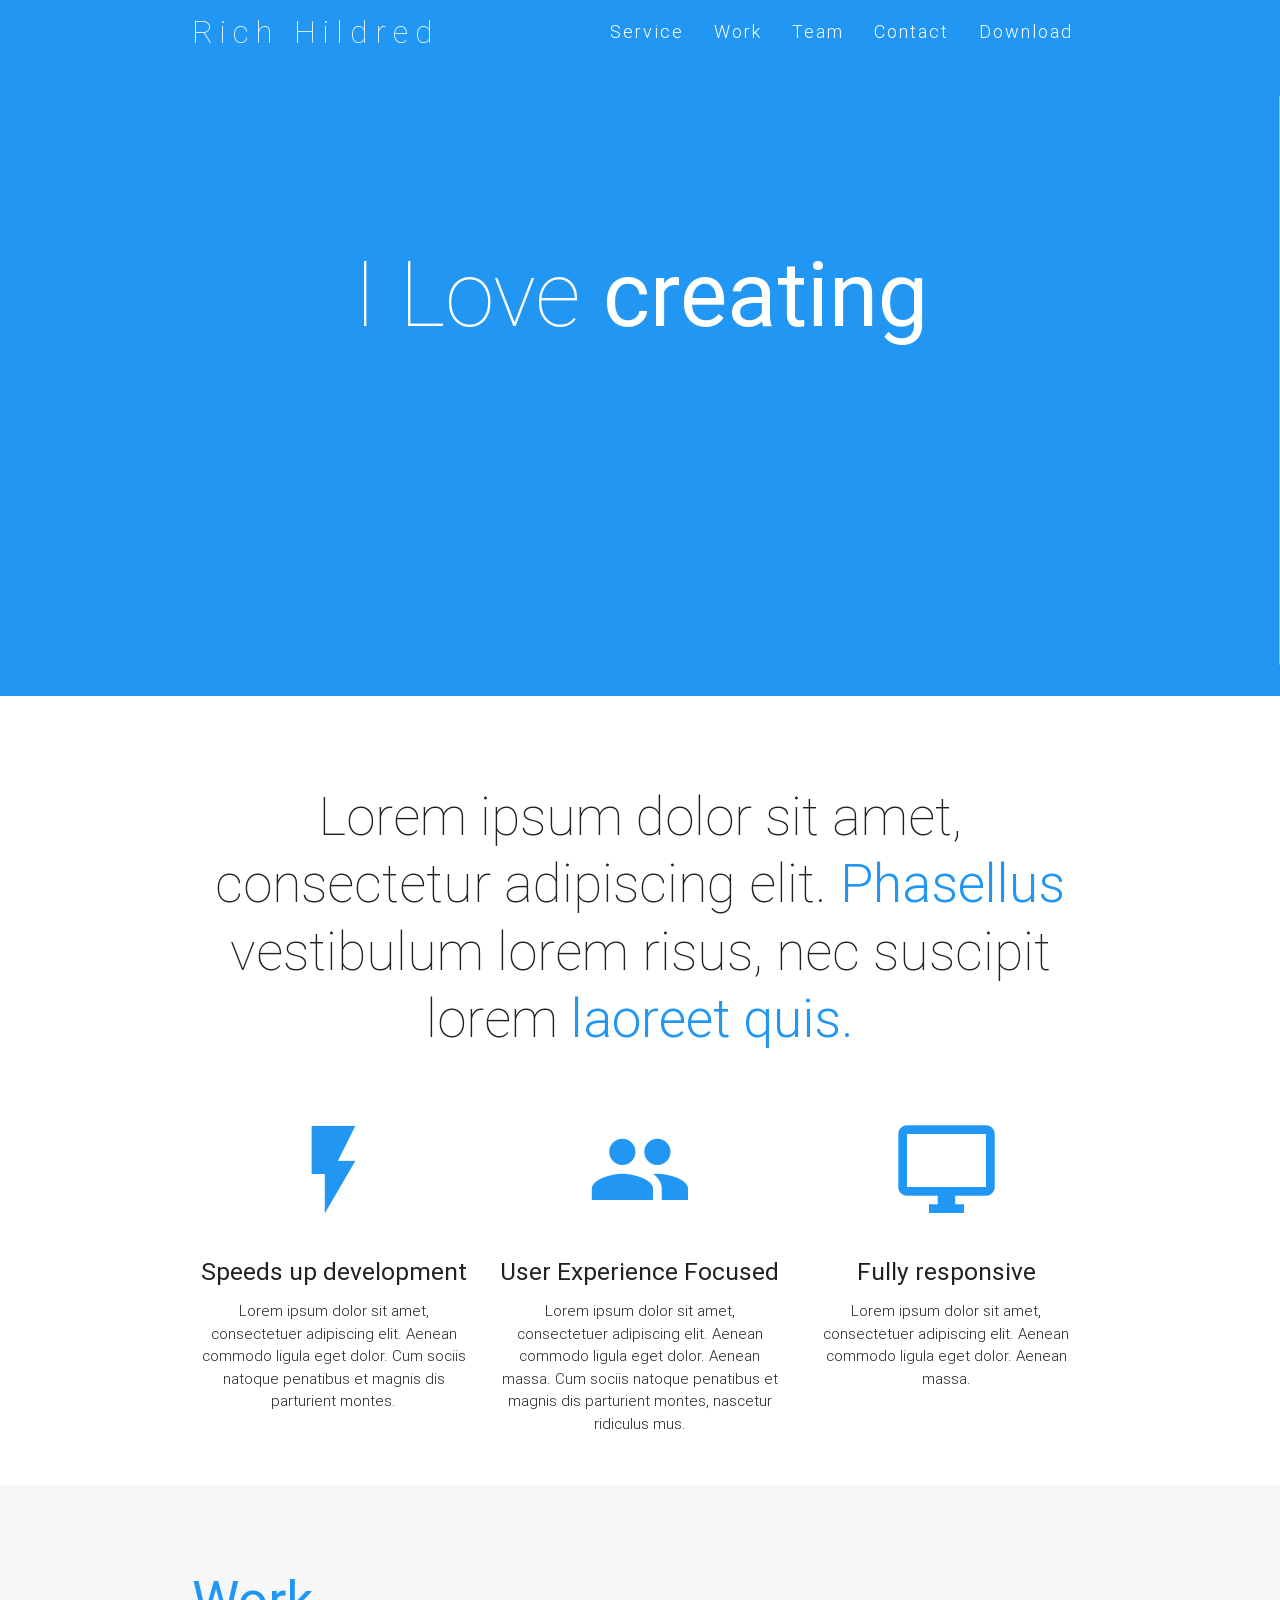
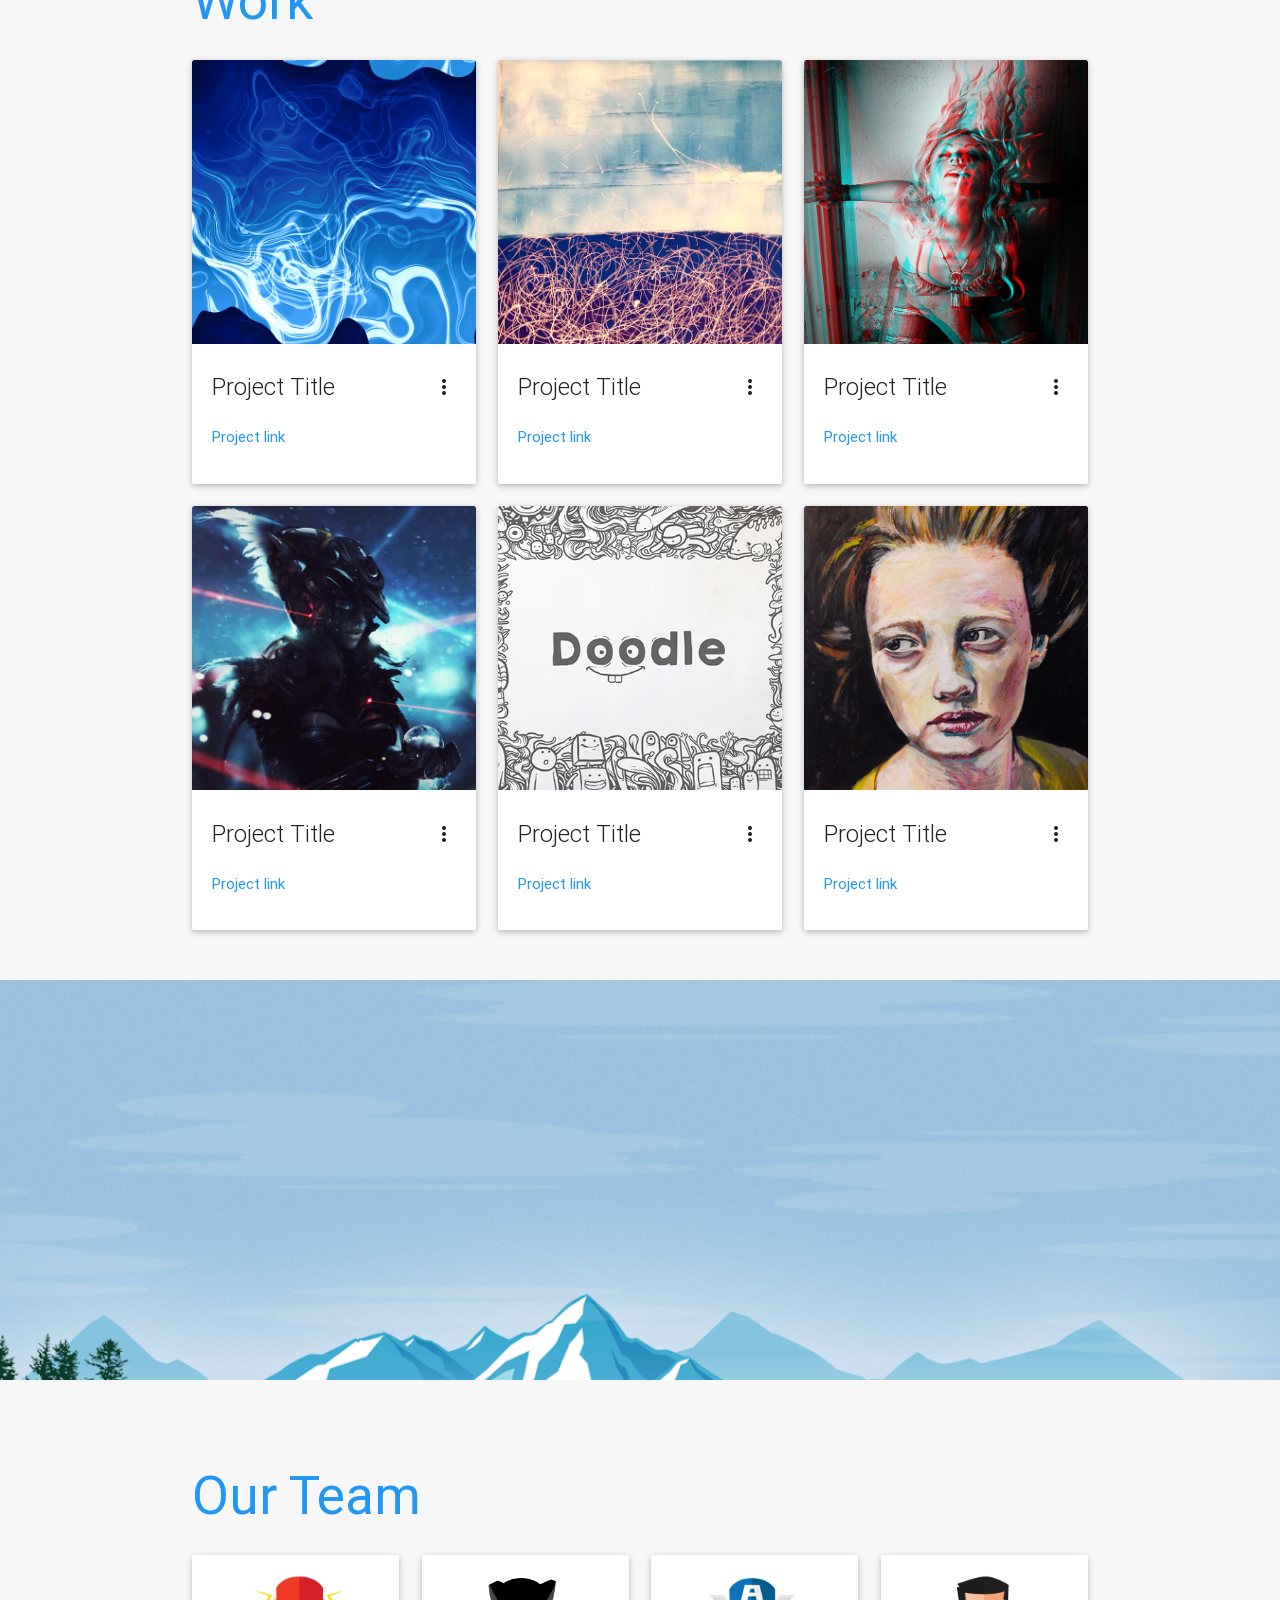
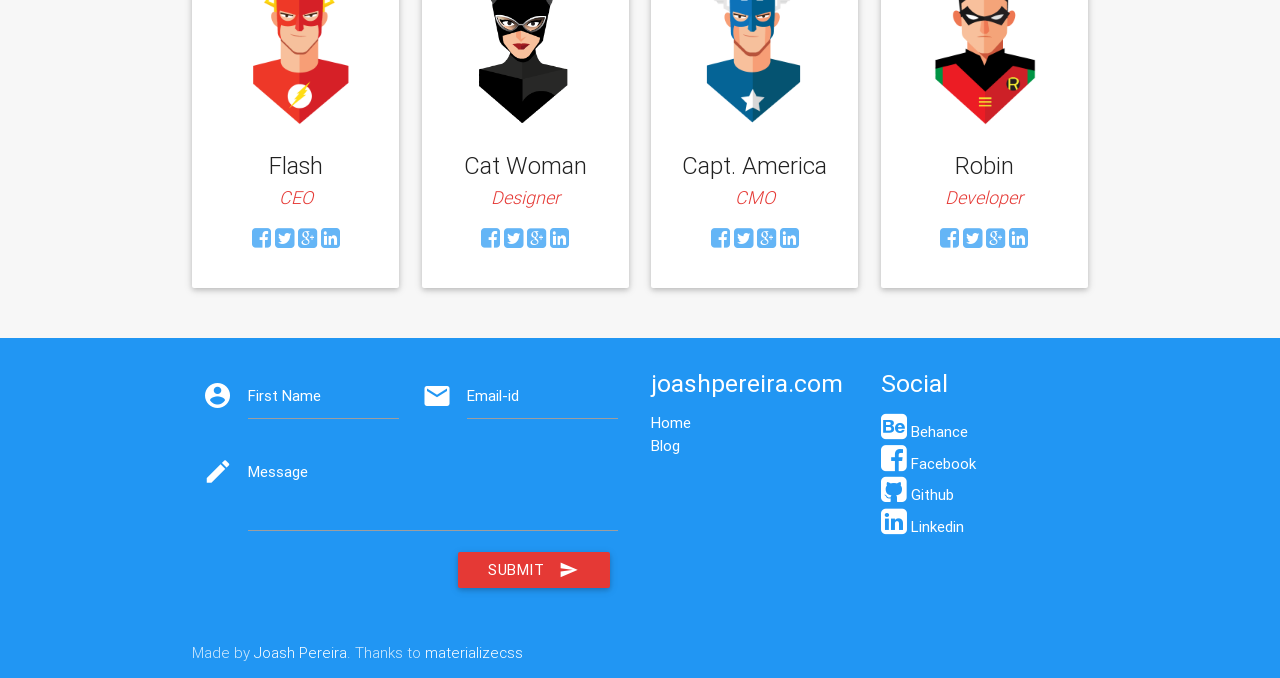
==== index.html @ f574b90c "moved everything out of the docs folder so that it would work as a protfolio page" ====
<!DOCTYPE html>
<html>
<head>
    <meta http-equiv="Content-Type" content="text/html; charset=UTF-8"/>
    <meta name="viewport" content="width=device-width, initial-scale=1, maximum-scale=1.0, user-scalable=no"/>
    <meta name="theme-color" content="#2196F3">
    <title>Rich Hildred</title>

    <!-- CSS  -->
    <link href="min/plugin-min.css" type="text/css" rel="stylesheet">
    <link href="min/custom-min.css" type="text/css" rel="stylesheet" >
</head>
<body id="top" class="scrollspy">

<!-- Pre Loader -->
<div id="loader-wrapper">
    <div id="loader"></div>
 
    <div class="loader-section section-left"></div>
    <div class="loader-section section-right"></div>
 
</div>

<!--Navigation-->
 <div class="navbar-fixed">
    <nav id="nav_f" class="default_color" role="navigation">
        <div class="container">
            <div class="nav-wrapper">
            <a href="#" id="logo-container" class="brand-logo">Rich Hildred</a>
                <ul class="right hide-on-med-and-down">
                    <li><a href="#intro">Service</a></li>
                    <li><a href="#work">Work</a></li>
                    <li><a href="#team">Team</a></li>
                    <li><a href="#contact">Contact</a></li>
                    <li><a href="https://github.com/joashp/material-design-template" target="_blank">Download</a></li>
                </ul>
                <ul id="nav-mobile" class="side-nav">
                    <li><a href="#intro">Service</a></li>
                    <li><a href="#work">Work</a></li>
                    <li><a href="#team">Team</a></li>
                    <li><a href="#contact">Contact</a></li>
                    <li><a href="https://github.com/joashp/material-design-template" target="_blank">Download</a></li>
                </ul>
            <a href="#" data-activates="nav-mobile" class="button-collapse"><i class="mdi-navigation-menu"></i></a>
            </div>
        </div>
    </nav>
</div>

<!--Hero-->
<div class="section no-pad-bot" id="index-banner">
    <div class="container">
        <h1 class="text_h center header cd-headline letters type">
            <span>I Love</span> 
            <span class="cd-words-wrapper waiting">
                <b class="is-visible">creating</b>
                <b>designing</b>
                <b>developing</b>
            </span>
        </h1>
    </div>
</div>

<!--Intro and service-->
<div id="intro" class="section scrollspy">
    <div class="container">
        <div class="row">
            <div  class="col s12">
                <h2 class="center header text_h2"> Lorem ipsum dolor sit amet, consectetur adipiscing elit. <span class="span_h2"> Phasellus  </span>vestibulum lorem risus, nec suscipit lorem <span class="span_h2"> laoreet quis.</span> </h2>
            </div>

            <div  class="col s12 m4 l4">
                <div class="center promo promo-example">
                    <i class="mdi-image-flash-on"></i>
                    <h5 class="promo-caption">Speeds up development</h5>
                    <p class="light center">Lorem ipsum dolor sit amet, consectetuer adipiscing elit. Aenean commodo ligula eget dolor. Cum sociis natoque penatibus et magnis dis parturient montes.</p>
                </div>
            </div>
            <div class="col s12 m4 l4">
                <div class="center promo promo-example">
                    <i class="mdi-social-group"></i>
                    <h5 class="promo-caption">User Experience Focused</h5>
                    <p class="light center">Lorem ipsum dolor sit amet, consectetuer adipiscing elit. Aenean commodo ligula eget dolor. Aenean massa. Cum sociis natoque penatibus et magnis dis parturient montes, nascetur ridiculus mus.</p>
                </div>
            </div>
            <div class="col s12 m4 l4">
                <div class="center promo promo-example">
                    <i class="mdi-hardware-desktop-windows"></i>
                    <h5 class="promo-caption">Fully responsive</h5>
                    <p class="light center">Lorem ipsum dolor sit amet, consectetuer adipiscing elit. Aenean commodo ligula eget dolor. Aenean massa.</p>
                </div>
            </div>
        </div>
    </div>
</div>

<!--Work-->
<div class="section scrollspy" id="work">
    <div class="container">
        <h2 class="header text_b">Work </h2>
        <div class="row">
            <div class="col s12 m4 l4">
                <div class="card">
                    <div class="card-image waves-effect waves-block waves-light">
                        <img class="activator" src="img/project1.jpg">
                    </div>
                    <div class="card-content">
                        <span class="card-title activator grey-text text-darken-4">Project Title <i class="mdi-navigation-more-vert right"></i></span>
                        <p><a href="#">Project link</a></p>
                    </div>
                    <div class="card-reveal">
                        <span class="card-title grey-text text-darken-4">Project Title <i class="mdi-navigation-close right"></i></span>
                        <p>Here is some more information about this project that is only revealed once clicked on.</p>
                    </div>
                </div>
            </div>
            <div class="col s12 m4 l4">
                <div class="card">
                    <div class="card-image waves-effect waves-block waves-light">
                        <img class="activator" src="img/project2.jpeg">
                    </div>
                    <div class="card-content">
                        <span class="card-title activator grey-text text-darken-4">Project Title <i class="mdi-navigation-more-vert right"></i></span>
                        <p><a href="#">Project link</a></p>
                    </div>
                    <div class="card-reveal">
                        <span class="card-title grey-text text-darken-4">Project Title <i class="mdi-navigation-close right"></i></span>
                        <p>Here is some more information about this project that is only revealed once clicked on.</p>
                    </div>
                </div>
            </div>
            <div class="col s12 m4 l4">
                <div class="card">
                    <div class="card-image waves-effect waves-block waves-light">
                        <img class="activator" src="img/project3.png">
                    </div>
                    <div class="card-content">
                        <span class="card-title activator grey-text text-darken-4">Project Title <i class="mdi-navigation-more-vert right"></i></span>
                        <p><a href="#">Project link</a></p>
                    </div>
                    <div class="card-reveal">
                        <span class="card-title grey-text text-darken-4">Project Title <i class="mdi-navigation-close right"></i></span>
                        <p>Here is some more information about this project that is only revealed once clicked on.</p>
                    </div>
                </div>
            </div>
            <div class="col s12 m4 l4">
                <div class="card">
                    <div class="card-image waves-effect waves-block waves-light">
                        <img class="activator" src="img/project4.jpg">
                    </div>
                    <div class="card-content">
                        <span class="card-title activator grey-text text-darken-4">Project Title <i class="mdi-navigation-more-vert right"></i></span>
                        <p><a href="#">Project link</a></p>
                    </div>
                    <div class="card-reveal">
                        <span class="card-title grey-text text-darken-4">Project Title <i class="mdi-navigation-close right"></i></span>
                        <p>Here is some more information about this project that is only revealed once clicked on.</p>
                    </div>
                </div>
            </div>
            <div class="col s12 m4 l4">
                <div class="card">
                    <div class="card-image waves-effect waves-block waves-light">
                        <img class="activator" src="img/project5.png">
                    </div>
                    <div class="card-content">
                        <span class="card-title activator grey-text text-darken-4">Project Title <i class="mdi-navigation-more-vert right"></i></span>
                        <p><a href="#">Project link</a></p>
                    </div>
                    <div class="card-reveal">
                        <span class="card-title grey-text text-darken-4">Project Title <i class="mdi-navigation-close right"></i></span>
                        <p>Here is some more information about this project that is only revealed once clicked on.</p>
                    </div>
                </div>
            </div>
            <div class="col s12 m4 l4">
                <div class="card">
                    <div class="card-image waves-effect waves-block waves-light">
                        <img class="activator" src="img/project6.jpeg">
                    </div>
                    <div class="card-content">
                        <span class="card-title activator grey-text text-darken-4">Project Title <i class="mdi-navigation-more-vert right"></i></span>
                        <p><a href="#">Project link</a></p>
                    </div>
                    <div class="card-reveal">
                        <span class="card-title grey-text text-darken-4">Project Title <i class="mdi-navigation-close right"></i></span>
                        <p>Here is some more information about this project that is only revealed once clicked on.</p>
                    </div>
                </div>
            </div>
        </div>
    </div>
</div>

<!--Parallax-->
<div class="parallax-container">
    <div class="parallax"><img src="img/parallax1.png"></div>
</div>

<!--Team-->
<div class="section scrollspy" id="team">
    <div class="container">
        <h2 class="header text_b"> Our Team </h2>
        <div class="row">
            <div class="col s12 m3">
                <div class="card card-avatar">
                    <div class="waves-effect waves-block waves-light">
                        <img class="activator" src="img/avatar1.png">
                    </div>
                    <div class="card-content">
                        <span class="card-title activator grey-text text-darken-4">Flash <br/>
                            <small><em><a class="red-text text-darken-1" href="#">CEO</a></em></small></span>
                        <p>
                            <a class="blue-text text-lighten-2" href="https://www.facebook.com/joash.c.pereira">
                                <i class="fa fa-facebook-square"></i>
                            </a>
                            <a class="blue-text text-lighten-2" href="https://twitter.com/im_joash">
                                <i class="fa fa-twitter-square"></i>
                            </a>
                            <a class="blue-text text-lighten-2" href="https://plus.google.com/u/0/+JoashPereira">
                                <i class="fa fa-google-plus-square"></i>
                            </a>
                            <a class="blue-text text-lighten-2" href="https://www.linkedin.com/in/joashp">
                                <i class="fa fa-linkedin-square"></i>
                            </a>
                        </p>
                    </div>
                </div>
            </div>
            <div class="col s12 m3">
                <div class="card card-avatar">
                    <div class="waves-effect waves-block waves-light">
                        <img class="activator" src="img/avatar2.png">
                    </div>
                    <div class="card-content">
                        <span class="card-title activator grey-text text-darken-4">Cat Woman<br/>
                            <small><em><a class="red-text text-darken-1" href="#">Designer</a></em></small>
                        </span>
                        <p>
                            <a class="blue-text text-lighten-2" href="https://www.facebook.com/joash.c.pereira">
                                <i class="fa fa-facebook-square"></i>
                            </a>
                            <a class="blue-text text-lighten-2" href="https://twitter.com/im_joash">
                                <i class="fa fa-twitter-square"></i>
                            </a>
                            <a class="blue-text text-lighten-2" href="https://plus.google.com/u/0/+JoashPereira">
                                <i class="fa fa-google-plus-square"></i>
                            </a>
                            <a class="blue-text text-lighten-2" href="https://www.linkedin.com/in/joashp">
                                <i class="fa fa-linkedin-square"></i>
                            </a>
                        </p>
                    </div>
                </div>
            </div>
            <div class="col s12 m3">
                <div class="card card-avatar">
                    <div class="waves-effect waves-block waves-light">
                        <img class="activator" src="img/avatar3.png">
                    </div>
                    <div class="card-content">
                        <span class="card-title activator grey-text text-darken-4">
                            Capt. America <br/>
                            <small><em><a class="red-text text-darken-1" href="#">CMO</a></em></small></span>
                        <p>
                            <a class="blue-text text-lighten-2" href="https://www.facebook.com/joash.c.pereira">
                                <i class="fa fa-facebook-square"></i>
                            </a>
                            <a class="blue-text text-lighten-2" href="https://twitter.com/im_joash">
                                <i class="fa fa-twitter-square"></i>
                            </a>
                            <a class="blue-text text-lighten-2" href="https://plus.google.com/u/0/+JoashPereira">
                                <i class="fa fa-google-plus-square"></i>
                            </a>
                            <a class="blue-text text-lighten-2" href="https://www.linkedin.com/in/joashp">
                                <i class="fa fa-linkedin-square"></i>
                            </a>
                        </p>
                    </div>
                </div>
            </div>
            <div class="col s12 m3">
                <div class="card card-avatar">
                    <div class="waves-effect waves-block waves-light">
                        <img class="activator" src="img/avatar4.png">
                    </div>
                    <div class="card-content">
                        <span class="card-title activator grey-text text-darken-4">Robin<br/>
                            <small><em><a class="red-text text-darken-1" href="#">Developer</a></em></small></span>
                        <p>
                            <a class="blue-text text-lighten-2" href="https://www.facebook.com/joash.c.pereira">
                                <i class="fa fa-facebook-square"></i>
                            </a>
                            <a class="blue-text text-lighten-2" href="https://twitter.com/im_joash">
                                <i class="fa fa-twitter-square"></i>
                            </a>
                            <a class="blue-text text-lighten-2" href="https://plus.google.com/u/0/+JoashPereira">
                                <i class="fa fa-google-plus-square"></i>
                            </a>
                            <a class="blue-text text-lighten-2" href="https://www.linkedin.com/in/joashp">
                                <i class="fa fa-linkedin-square"></i>
                            </a>
                        </p>
                    </div>
                </div>
            </div>
        </div>
    </div>
</div>

<!--Footer-->
<footer id="contact" class="page-footer default_color scrollspy">
    <div class="container">  
        <div class="row">
            <div class="col l6 s12">
                <form class="col s12" action="contact.php" method="post">
                    <div class="row">
                        <div class="input-field col s6">
                            <i class="mdi-action-account-circle prefix white-text"></i>
                            <input id="icon_prefix" name="name" type="text" class="validate white-text">
                            <label for="icon_prefix" class="white-text">First Name</label>
                        </div>
                        <div class="input-field col s6">
                            <i class="mdi-communication-email prefix white-text"></i>
                            <input id="icon_email" name="email" type="email" class="validate white-text">
                            <label for="icon_email" class="white-text">Email-id</label>
                        </div>
                        <div class="input-field col s12">
                            <i class="mdi-editor-mode-edit prefix white-text"></i>
                            <textarea id="icon_prefix2" name="message" class="materialize-textarea white-text"></textarea>
                            <label for="icon_prefix2" class="white-text">Message</label>
                        </div>
                        <div class="col offset-s7 s5">
                            <button class="btn waves-effect waves-light red darken-1" type="submit">Submit
                                <i class="mdi-content-send right white-text"></i>
                            </button>
                        </div>
                    </div>
                </form>
            </div>
            <div class="col l3 s12">
                <h5 class="white-text">joashpereira.com</h5>
                <ul>
                    <li><a class="white-text" href="http://www.joashpereira.com/">Home</a></li>
                    <li><a class="white-text" href="http://www.joashpereira.com/blog">Blog</a></li>
                </ul>
            </div>
            <div class="col l3 s12">
                <h5 class="white-text">Social</h5>
                <ul>
                    <li>
                        <a class="white-text" href="https://www.behance.net/joashp">
                            <i class="small fa fa-behance-square white-text"></i> Behance
                        </a>
                    </li>
                    <li>
                        <a class="white-text" href="https://www.facebook.com/joash.c.pereira">
                            <i class="small fa fa-facebook-square white-text"></i> Facebook
                        </a>
                    </li>
                    <li>
                        <a class="white-text" href="https://github.com/joashp">
                            <i class="small fa fa-github-square white-text"></i> Github
                        </a>
                    </li>
                    <li>
                        <a class="white-text" href="https://www.linkedin.com/in/joashp">
                            <i class="small fa fa-linkedin-square white-text"></i> Linkedin
                        </a>
                    </li>
                </ul>
            </div>
        </div>
    </div>
    <div class="footer-copyright default_color">
        <div class="container">
            Made by <a class="white-text" href="http://joashpereira.com">Joash Pereira</a>. Thanks to <a class="white-text" href="http://materializecss.com/">materializecss</a>
        </div>
    </div>
</footer>


    <!--  Scripts-->
    <script src="min/plugin-min.js"></script>
    <script src="min/custom-min.js"></script>

    </body>
</html>
---- min/custom-min.css ----
.default_color{background-color:#2196F3 !important}.default_color_text{color:#2196F3 !important}.icon-block{padding:0
15px}#intro,#work,#team{padding-top:4rem}#index-banner{min-height:632px;max-height:864px;position:relative;background-color:#2196F3}#nav_f{box-shadow:none !important;-webkit-box-shadow:none !important}.text_h{padding:15% 0;font-size:6.0em;font-weight:100;color:white}.brand-logo{position:absolute;color:#fff;display:inline-block;font-size:2.1rem;font-style:normal;font-weight:100;padding:0;letter-spacing:7px}.text_h2{font-weight:100;margin-bottom:4%;line-height:4.5rem}.span_h2{font-weight:300;color:#2196F3}.text_b{color:#2196F3}.in{font-weight:400 !important;font-style:normal !important}.promo
i{color:#2196F3;font-size:7rem;display:block}.card-content
a{color:#2196F3}.card-content a:hover{color:#2196F3}#work,#team{background:rgb(247,247,247)}.text_pink{color:#EF9A9A}nav ul
a{font-size:1.2rem;color:#FFF;letter-spacing:2px;display:block;font-weight:300;padding:0px
15px}.cd-headline.type .cd-words-wrapper{vertical-align:top;overflow:hidden}.cd-headline.type .cd-words-wrapper::after{content:'';position:absolute;right:0;top:50%;bottom:auto;-webkit-transform:translateY(-50%);-moz-transform:translateY(-50%);-ms-transform:translateY(-50%);-o-transform:translateY(-50%);transform:translateY(-50%);height:90%;width:1px;background-color:#aebcb9}.cd-headline.type .cd-words-wrapper.waiting::after{-webkit-animation:cd-pulse 1s infinite;-moz-animation:cd-pulse 1s infinite;animation:cd-pulse 1s infinite}.cd-headline.type .cd-words-wrapper.selected{background-color:#FFF}.cd-headline.type .cd-words-wrapper.selected::after{visibility:hidden}.cd-headline.type .cd-words-wrapper.selected
b{color:#2196F3}.cd-headline.type
b{visibility:hidden}.cd-headline.type b.is-visible{visibility:visible}.cd-headline.type
i{position:absolute;visibility:hidden}.cd-headline.type
i.in{position:relative;visibility:visible}@-webkit-keyframes cd-pulse{0%{-webkit-transform:translateY(-50%) scale(1);opacity:1}40%{-webkit-transform:translateY(-50%) scale(0.9);opacity:0}100%{-webkit-transform:translateY(-50%) scale(0);opacity:0}}@-moz-keyframes cd-pulse{0%{-moz-transform:translateY(-50%) scale(1);opacity:1}40%{-moz-transform:translateY(-50%) scale(0.9);opacity:0}100%{-moz-transform:translateY(-50%) scale(0);opacity:0}}@keyframes cd-pulse{0%{-webkit-transform:translateY(-50%) scale(1);-moz-transform:translateY(-50%) scale(1);-ms-transform:translateY(-50%) scale(1);-o-transform:translateY(-50%) scale(1);transform:translateY(-50%) scale(1);opacity:1}40%{-webkit-transform:translateY(-50%) scale(0.9);-moz-transform:translateY(-50%) scale(0.9);-ms-transform:translateY(-50%) scale(0.9);-o-transform:translateY(-50%) scale(0.9);transform:translateY(-50%) scale(0.9);opacity:0}100%{-webkit-transform:translateY(-50%) scale(0);-moz-transform:translateY(-50%) scale(0);-ms-transform:translateY(-50%) scale(0);-o-transform:translateY(-50%) scale(0);transform:translateY(-50%) scale(0);opacity:0}}#preloader{position:fixed;top:0;left:0;right:0;bottom:0;background-color:#fff;z-index:1200}#status{width:200px;height:200px;position:absolute;left:50%;top:50%;background-image:url(/img/status.gif);background-repeat:no-repeat;background-position:center;margin:-100px 0 0 -100px}@media only screen and (max-width: 480px){.text_h{padding:4% 0;font-size:5em;font-weight:100;color:white}}input,textarea{border-bottom:1px solid #fff}nav a.button-collapse{left:-25px}.card-avatar .waves-effect{text-align:center;margin-top:20px}.card-avatar
img{height:150px;width:150px;border-radius:75px}.card-avatar .card-content{text-align:center}.card .card-content
p{margin:15px
0px}.card-avatar .card-content
i{font-size:1.5rem}.card-avatar .card-content .card-title{line-height:30px !important}.parallax-container{max-height:400px}footer.page-footer{margin-top:0px !important}
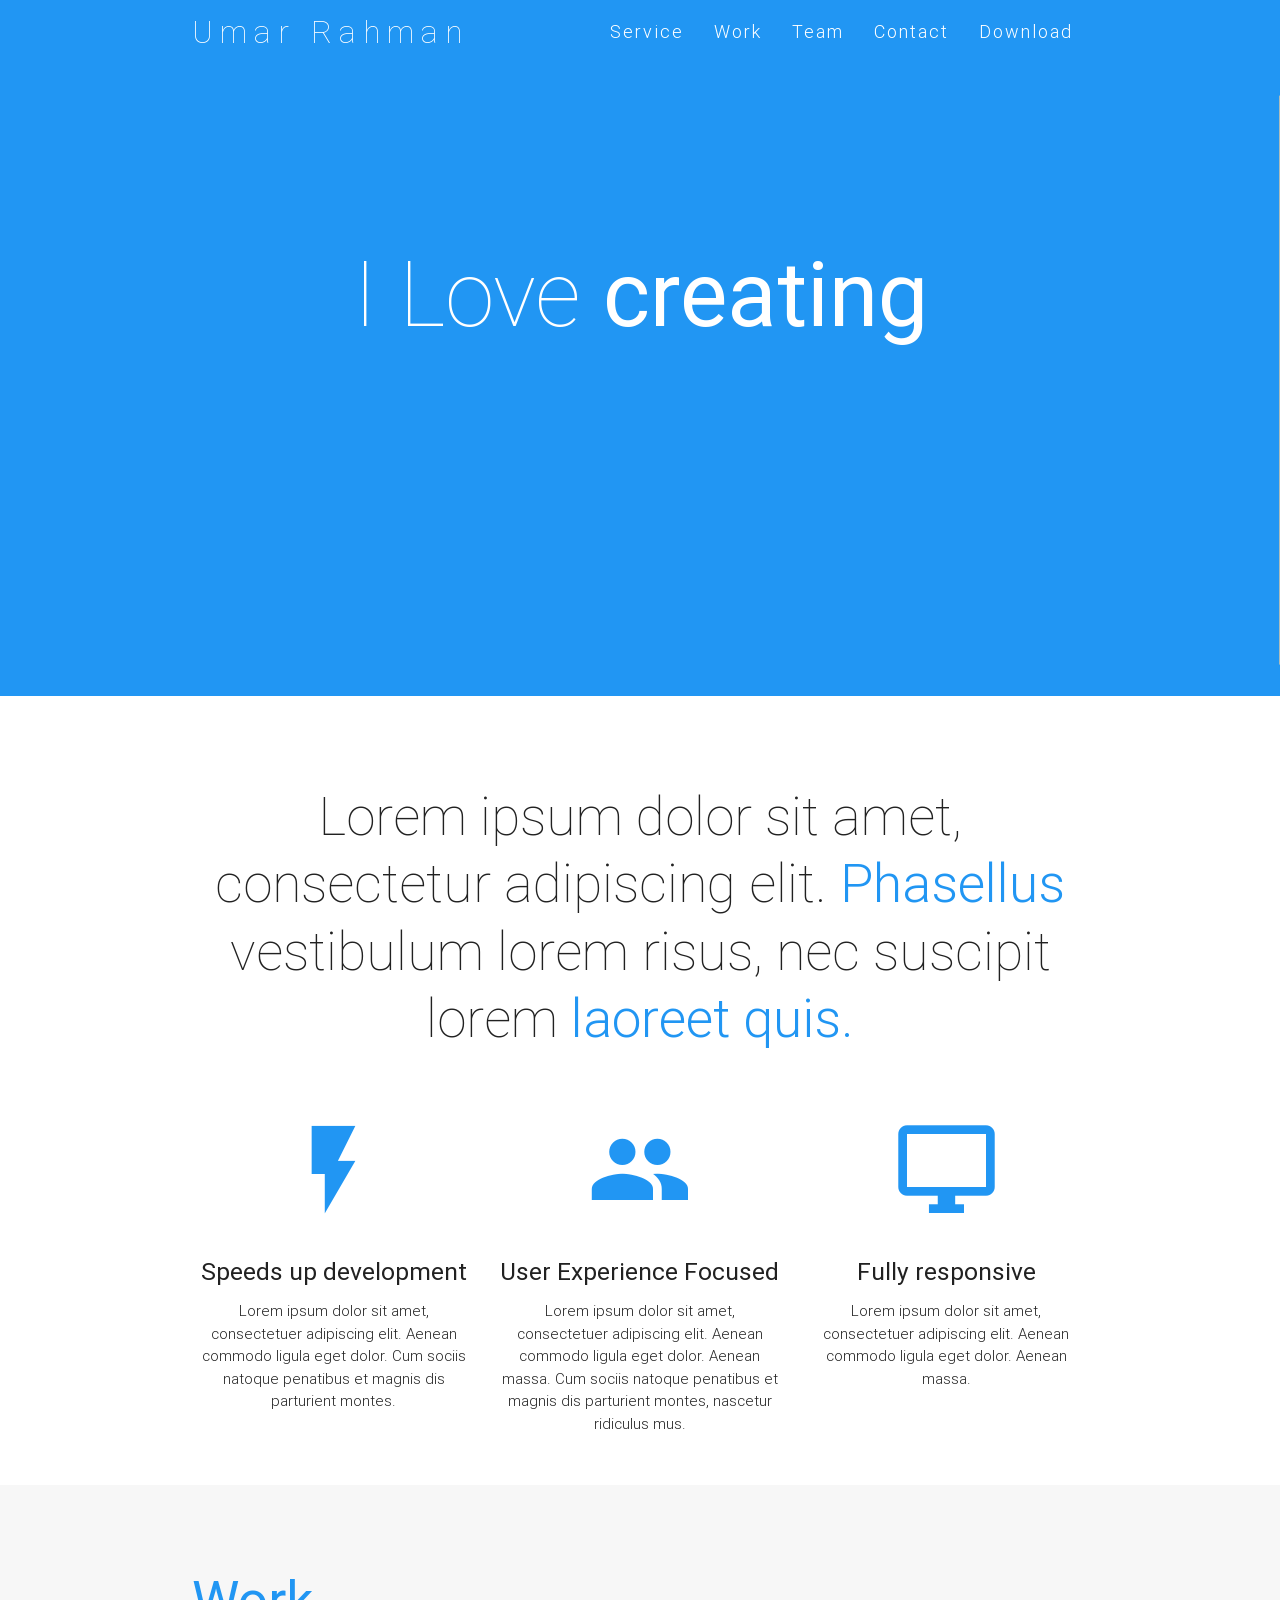
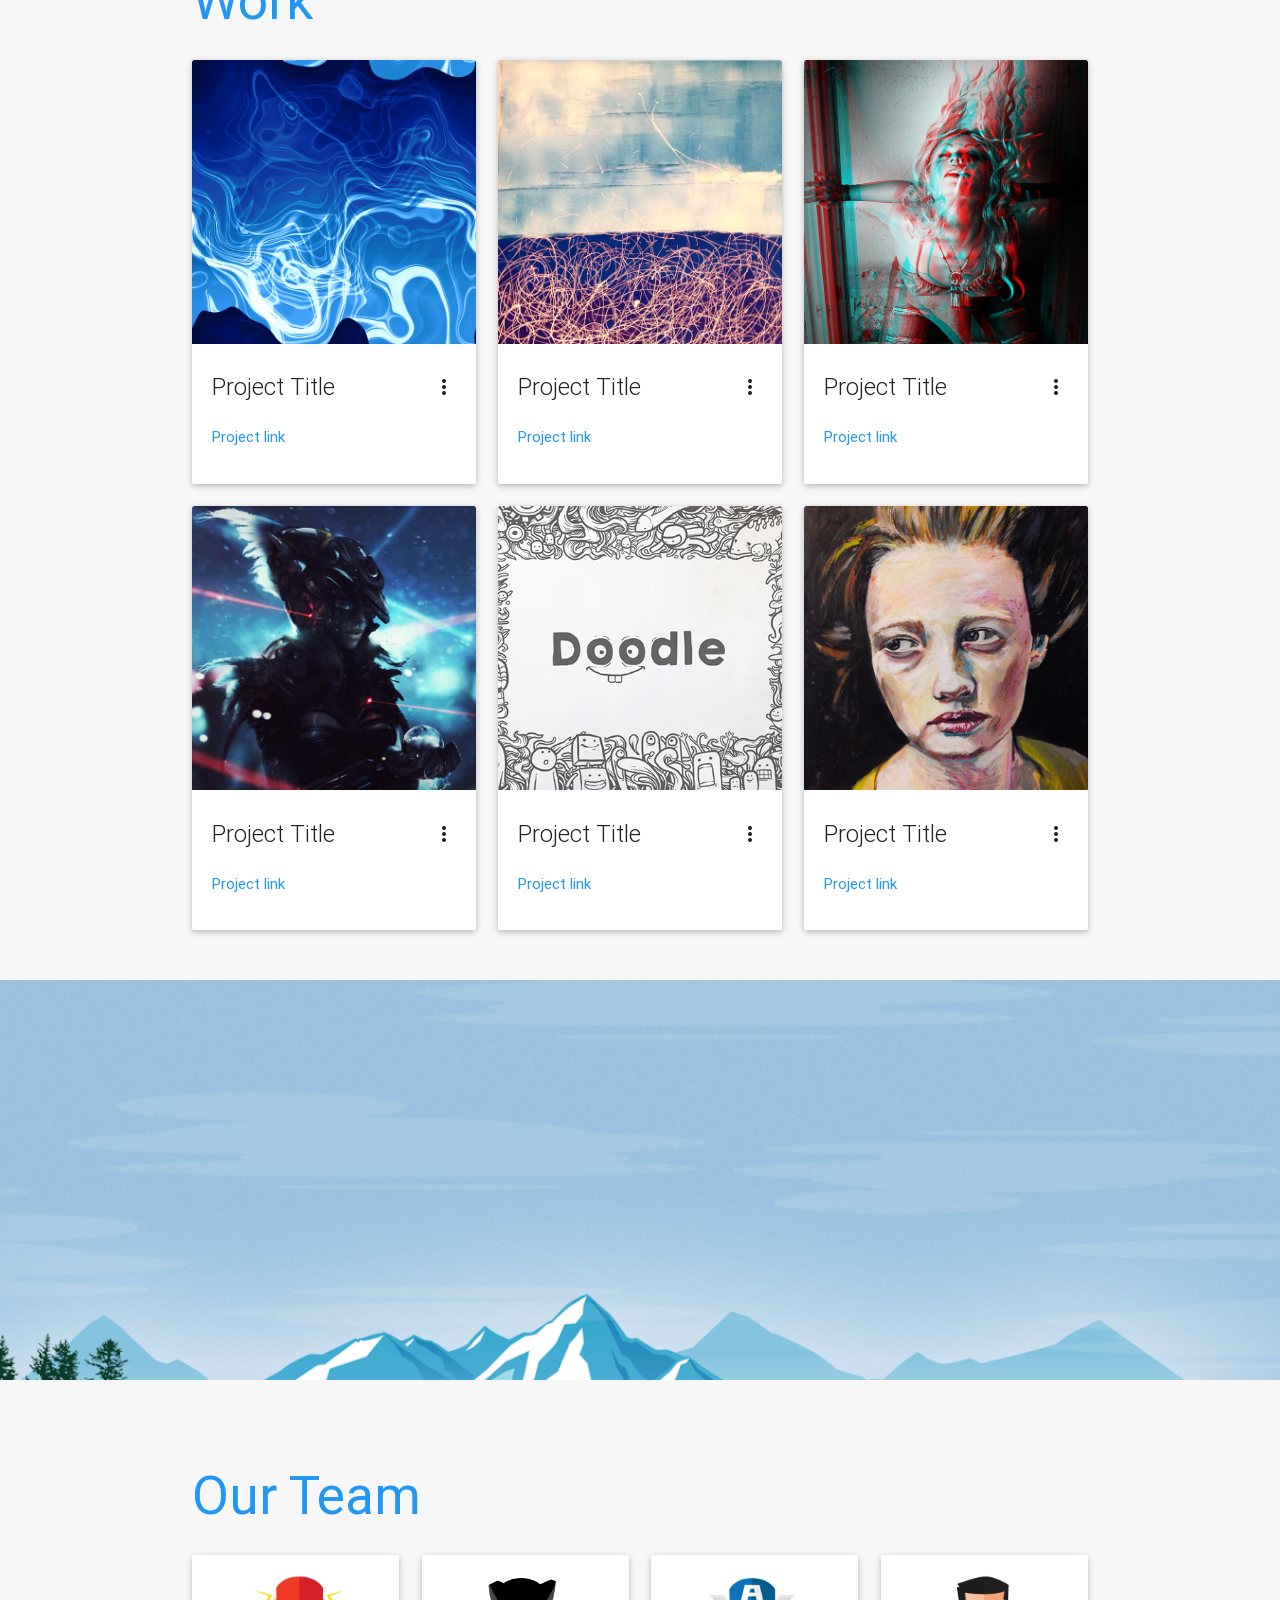
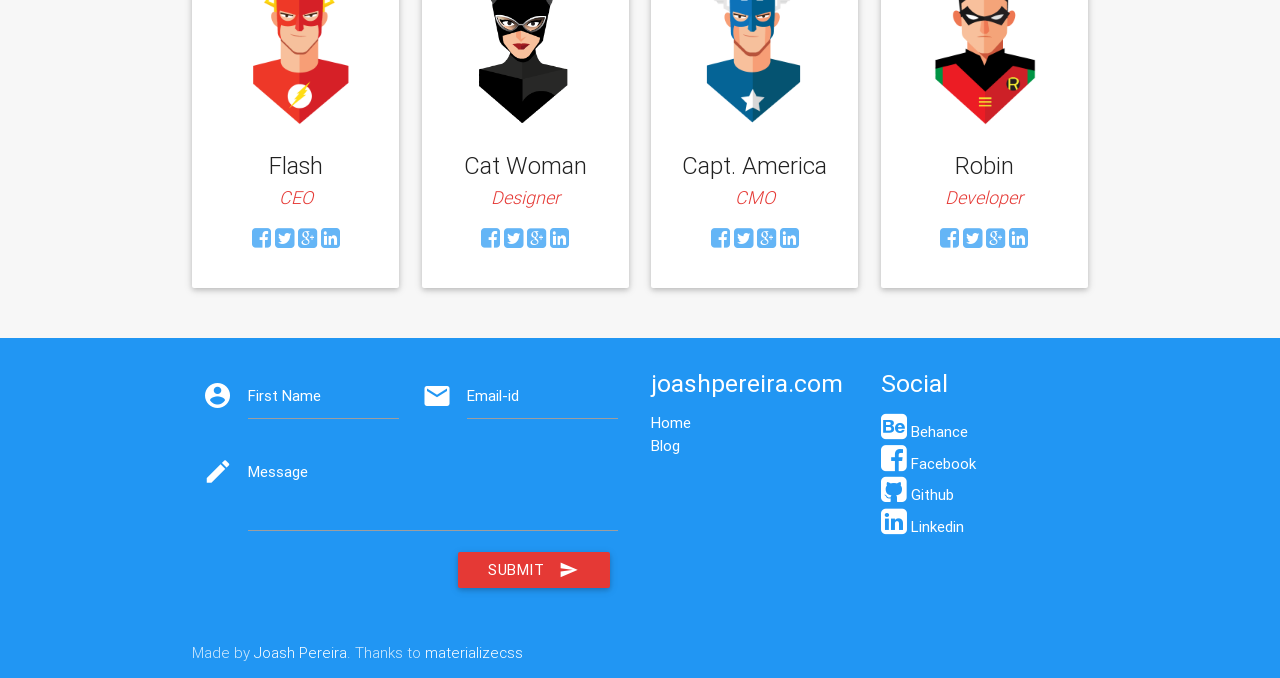
==== commit 2eb19c99: "change rich to umar" ====
--- a/index.html
+++ b/index.html
@@ -1,389 +1,439 @@
 <!DOCTYPE html>
 <html>
+
 <head>
-    <meta http-equiv="Content-Type" content="text/html; charset=UTF-8"/>
-    <meta name="viewport" content="width=device-width, initial-scale=1, maximum-scale=1.0, user-scalable=no"/>
+    <!-- Global site tag (gtag.js) - Google Analytics -->
+    <script async src="https://www.googletagmanager.com/gtag/js?id=UA-45546538-4"></script>
+    <script>
+        window.dataLayer = window.dataLayer || [];
+        function gtag() { dataLayer.push(arguments); }
+        gtag('js', new Date());
+
+        gtag('config', 'UA-45546538-4');
+    </script>
+    <meta http-equiv="Content-Type" content="text/html; charset=UTF-8" />
+    <meta name="viewport" content="width=device-width, initial-scale=1, maximum-scale=1.0, user-scalable=no" />
     <meta name="theme-color" content="#2196F3">
-    <title>Rich Hildred</title>
+    <title>Umar Rahman</title>
 
     <!-- CSS  -->
     <link href="min/plugin-min.css" type="text/css" rel="stylesheet">
-    <link href="min/custom-min.css" type="text/css" rel="stylesheet" >
+    <link href="min/custom-min.css" type="text/css" rel="stylesheet">
 </head>
+
 <body id="top" class="scrollspy">
-
-<!-- Pre Loader -->
-<div id="loader-wrapper">
-    <div id="loader"></div>
- 
-    <div class="loader-section section-left"></div>
-    <div class="loader-section section-right"></div>
- 
-</div>
-
-<!--Navigation-->
- <div class="navbar-fixed">
-    <nav id="nav_f" class="default_color" role="navigation">
+    <!-- Header -->
+    <header>
+        <!-- Pre Loader -->
+        <div id="loader-wrapper">
+            <div id="loader"></div>
+
+            <div class="loader-section section-left"></div>
+            <div class="loader-section section-right"></div>
+
+        </div>
+
+        <!--Navigation-->
+        <div class="navbar-fixed">
+            <nav id="nav_f" class="default_color" role="navigation">
+                <div class="container">
+                    <div class="nav-wrapper">
+                        <a href="#" id="logo-container" class="brand-logo">Umar Rahman</a>
+                        <ul class="right hide-on-med-and-down">
+                            <li><a href="#intro">Service</a></li>
+                            <li><a href="#work">Work</a></li>
+                            <li><a href="#team">Team</a></li>
+                            <li><a href="#contact">Contact</a></li>
+                            <li><a href="https://github.com/joashp/material-design-template"
+                                    target="_blank">Download</a></li>
+                        </ul>
+                        <ul id="nav-mobile" class="side-nav">
+                            <li><a href="#intro">Service</a></li>
+                            <li><a href="#work">Work</a></li>
+                            <li><a href="#team">Team</a></li>
+                            <li><a href="#contact">Contact</a></li>
+                            <li><a href="https://github.com/joashp/material-design-template"
+                                    target="_blank">Download</a></li>
+                        </ul>
+                        <a href="#" data-activates="nav-mobile" class="button-collapse"><i
+                                class="mdi-navigation-menu"></i></a>
+                    </div>
+                </div>
+            </nav>
+        </div>
+    </header>
+    <!-- Main -->
+    <main>
+        <!--Hero-->
+        <section class="section no-pad-bot" id="index-banner">
+            <div class="container">
+                <h1 class="text_h center header cd-headline letters type">
+                    <span>I Love</span>
+                    <span class="cd-words-wrapper waiting">
+                        <b class="is-visible">creating</b>
+                        <b>designing</b>
+                        <b>developing</b>
+                    </span>
+                </h1>
+            </div>
+        </section>
+
+        <!--Intro and service-->
+        <section id="intro" class="section scrollspy">
+            <div class="container">
+                <div class="row">
+                    <div class="col s12">
+                        <h2 class="center header text_h2"> Lorem ipsum dolor sit amet, consectetur adipiscing elit.
+                            <span class="span_h2"> Phasellus </span>vestibulum lorem risus, nec suscipit lorem <span
+                                class="span_h2"> laoreet quis.</span> </h2>
+                    </div>
+
+                    <div class="col s12 m4 l4">
+                        <div class="center promo promo-example">
+                            <i class="mdi-image-flash-on"></i>
+                            <h5 class="promo-caption">Speeds up development</h5>
+                            <p class="light center">Lorem ipsum dolor sit amet, consectetuer adipiscing elit. Aenean
+                                commodo ligula eget dolor. Cum sociis natoque penatibus et magnis dis parturient montes.
+                            </p>
+                        </div>
+                    </div>
+                    <div class="col s12 m4 l4">
+                        <div class="center promo promo-example">
+                            <i class="mdi-social-group"></i>
+                            <h5 class="promo-caption">User Experience Focused</h5>
+                            <p class="light center">Lorem ipsum dolor sit amet, consectetuer adipiscing elit. Aenean
+                                commodo ligula eget dolor. Aenean massa. Cum sociis natoque penatibus et magnis dis
+                                parturient montes, nascetur ridiculus mus.</p>
+                        </div>
+                    </div>
+                    <div class="col s12 m4 l4">
+                        <div class="center promo promo-example">
+                            <i class="mdi-hardware-desktop-windows"></i>
+                            <h5 class="promo-caption">Fully responsive</h5>
+                            <p class="light center">Lorem ipsum dolor sit amet, consectetuer adipiscing elit. Aenean
+                                commodo ligula eget dolor. Aenean massa.</p>
+                        </div>
+                    </div>
+                </div>
+            </div>
+        </section>
+
+        <!--Work-->
+        <section class="section scrollspy" id="work">
+            <div class="container">
+                <h2 class="header text_b">Work </h2>
+                <div class="row">
+                    <div class="col s12 m4 l4">
+                        <div class="card">
+                            <div class="card-image waves-effect waves-block waves-light">
+                                <img class="activator" src="img/project1.jpg">
+                            </div>
+                            <div class="card-content">
+                                <span class="card-title activator grey-text text-darken-4">Project Title <i
+                                        class="mdi-navigation-more-vert right"></i></span>
+                                <p><a href="#">Project link</a></p>
+                            </div>
+                            <div class="card-reveal">
+                                <span class="card-title grey-text text-darken-4">Project Title <i
+                                        class="mdi-navigation-close right"></i></span>
+                                <p>Here is some more information about this project that is only revealed once clicked
+                                    on.</p>
+                            </div>
+                        </div>
+                    </div>
+                    <div class="col s12 m4 l4">
+                        <div class="card">
+                            <div class="card-image waves-effect waves-block waves-light">
+                                <img class="activator" src="img/project2.jpeg">
+                            </div>
+                            <div class="card-content">
+                                <span class="card-title activator grey-text text-darken-4">Project Title <i
+                                        class="mdi-navigation-more-vert right"></i></span>
+                                <p><a href="#">Project link</a></p>
+                            </div>
+                            <div class="card-reveal">
+                                <span class="card-title grey-text text-darken-4">Project Title <i
+                                        class="mdi-navigation-close right"></i></span>
+                                <p>Here is some more information about this project that is only revealed once clicked
+                                    on.</p>
+                            </div>
+                        </div>
+                    </div>
+                    <div class="col s12 m4 l4">
+                        <div class="card">
+                            <div class="card-image waves-effect waves-block waves-light">
+                                <img class="activator" src="img/project3.png">
+                            </div>
+                            <div class="card-content">
+                                <span class="card-title activator grey-text text-darken-4">Project Title <i
+                                        class="mdi-navigation-more-vert right"></i></span>
+                                <p><a href="#">Project link</a></p>
+                            </div>
+                            <div class="card-reveal">
+                                <span class="card-title grey-text text-darken-4">Project Title <i
+                                        class="mdi-navigation-close right"></i></span>
+                                <p>Here is some more information about this project that is only revealed once clicked
+                                    on.</p>
+                            </div>
+                        </div>
+                    </div>
+                    <div class="col s12 m4 l4">
+                        <div class="card">
+                            <div class="card-image waves-effect waves-block waves-light">
+                                <img class="activator" src="img/project4.jpg">
+                            </div>
+                            <div class="card-content">
+                                <span class="card-title activator grey-text text-darken-4">Project Title <i
+                                        class="mdi-navigation-more-vert right"></i></span>
+                                <p><a href="#">Project link</a></p>
+                            </div>
+                            <div class="card-reveal">
+                                <span class="card-title grey-text text-darken-4">Project Title <i
+                                        class="mdi-navigation-close right"></i></span>
+                                <p>Here is some more information about this project that is only revealed once clicked
+                                    on.</p>
+                            </div>
+                        </div>
+                    </div>
+                    <div class="col s12 m4 l4">
+                        <div class="card">
+                            <div class="card-image waves-effect waves-block waves-light">
+                                <img class="activator" src="img/project5.png">
+                            </div>
+                            <div class="card-content">
+                                <span class="card-title activator grey-text text-darken-4">Project Title <i
+                                        class="mdi-navigation-more-vert right"></i></span>
+                                <p><a href="#">Project link</a></p>
+                            </div>
+                            <div class="card-reveal">
+                                <span class="card-title grey-text text-darken-4">Project Title <i
+                                        class="mdi-navigation-close right"></i></span>
+                                <p>Here is some more information about this project that is only revealed once clicked
+                                    on.</p>
+                            </div>
+                        </div>
+                    </div>
+                    <div class="col s12 m4 l4">
+                        <div class="card">
+                            <div class="card-image waves-effect waves-block waves-light">
+                                <img class="activator" src="img/project6.jpeg">
+                            </div>
+                            <div class="card-content">
+                                <span class="card-title activator grey-text text-darken-4">Project Title <i
+                                        class="mdi-navigation-more-vert right"></i></span>
+                                <p><a href="#">Project link</a></p>
+                            </div>
+                            <div class="card-reveal">
+                                <span class="card-title grey-text text-darken-4">Project Title <i
+                                        class="mdi-navigation-close right"></i></span>
+                                <p>Here is some more information about this project that is only revealed once clicked
+                                    on.</p>
+                            </div>
+                        </div>
+                    </div>
+                </div>
+            </div>
+        </section>
+
+        <!--Parallax-->
+        <section class="parallax-container">
+            <div class="parallax"><img src="img/parallax1.png"></div>
+        </section>
+
+        <!--Team-->
+        <section class="section scrollspy" id="team">
+            <div class="container">
+                <h2 class="header text_b"> Our Team </h2>
+                <div class="row">
+                    <div class="col s12 m3">
+                        <div class="card card-avatar">
+                            <div class="waves-effect waves-block waves-light">
+                                <img class="activator" src="img/avatar1.png">
+                            </div>
+                            <div class="card-content">
+                                <span class="card-title activator grey-text text-darken-4">Flash <br />
+                                    <small><em><a class="red-text text-darken-1" href="#">CEO</a></em></small></span>
+                                <p>
+                                    <a class="blue-text text-lighten-2" href="https://www.facebook.com/joash.c.pereira">
+                                        <i class="fa fa-facebook-square"></i>
+                                    </a>
+                                    <a class="blue-text text-lighten-2" href="https://twitter.com/im_joash">
+                                        <i class="fa fa-twitter-square"></i>
+                                    </a>
+                                    <a class="blue-text text-lighten-2"
+                                        href="https://plus.google.com/u/0/+JoashPereira">
+                                        <i class="fa fa-google-plus-square"></i>
+                                    </a>
+                                    <a class="blue-text text-lighten-2" href="https://www.linkedin.com/in/joashp">
+                                        <i class="fa fa-linkedin-square"></i>
+                                    </a>
+                                </p>
+                            </div>
+                        </div>
+                    </div>
+                    <div class="col s12 m3">
+                        <div class="card card-avatar">
+                            <div class="waves-effect waves-block waves-light">
+                                <img class="activator" src="img/avatar2.png">
+                            </div>
+                            <div class="card-content">
+                                <span class="card-title activator grey-text text-darken-4">Cat Woman<br />
+                                    <small><em><a class="red-text text-darken-1" href="#">Designer</a></em></small>
+                                </span>
+                                <p>
+                                    <a class="blue-text text-lighten-2" href="https://www.facebook.com/joash.c.pereira">
+                                        <i class="fa fa-facebook-square"></i>
+                                    </a>
+                                    <a class="blue-text text-lighten-2" href="https://twitter.com/im_joash">
+                                        <i class="fa fa-twitter-square"></i>
+                                    </a>
+                                    <a class="blue-text text-lighten-2"
+                                        href="https://plus.google.com/u/0/+JoashPereira">
+                                        <i class="fa fa-google-plus-square"></i>
+                                    </a>
+                                    <a class="blue-text text-lighten-2" href="https://www.linkedin.com/in/joashp">
+                                        <i class="fa fa-linkedin-square"></i>
+                                    </a>
+                                </p>
+                            </div>
+                        </div>
+                    </div>
+                    <div class="col s12 m3">
+                        <div class="card card-avatar">
+                            <div class="waves-effect waves-block waves-light">
+                                <img class="activator" src="img/avatar3.png">
+                            </div>
+                            <div class="card-content">
+                                <span class="card-title activator grey-text text-darken-4">
+                                    Capt. America <br />
+                                    <small><em><a class="red-text text-darken-1" href="#">CMO</a></em></small></span>
+                                <p>
+                                    <a class="blue-text text-lighten-2" href="https://www.facebook.com/joash.c.pereira">
+                                        <i class="fa fa-facebook-square"></i>
+                                    </a>
+                                    <a class="blue-text text-lighten-2" href="https://twitter.com/im_joash">
+                                        <i class="fa fa-twitter-square"></i>
+                                    </a>
+                                    <a class="blue-text text-lighten-2"
+                                        href="https://plus.google.com/u/0/+JoashPereira">
+                                        <i class="fa fa-google-plus-square"></i>
+                                    </a>
+                                    <a class="blue-text text-lighten-2" href="https://www.linkedin.com/in/joashp">
+                                        <i class="fa fa-linkedin-square"></i>
+                                    </a>
+                                </p>
+                            </div>
+                        </div>
+                    </div>
+                    <div class="col s12 m3">
+                        <div class="card card-avatar">
+                            <div class="waves-effect waves-block waves-light">
+                                <img class="activator" src="img/avatar4.png">
+                            </div>
+                            <div class="card-content">
+                                <span class="card-title activator grey-text text-darken-4">Robin<br />
+                                    <small><em><a class="red-text text-darken-1"
+                                                href="#">Developer</a></em></small></span>
+                                <p>
+                                    <a class="blue-text text-lighten-2" href="https://www.facebook.com/joash.c.pereira">
+                                        <i class="fa fa-facebook-square"></i>
+                                    </a>
+                                    <a class="blue-text text-lighten-2" href="https://twitter.com/im_joash">
+                                        <i class="fa fa-twitter-square"></i>
+                                    </a>
+                                    <a class="blue-text text-lighten-2"
+                                        href="https://plus.google.com/u/0/+JoashPereira">
+                                        <i class="fa fa-google-plus-square"></i>
+                                    </a>
+                                    <a class="blue-text text-lighten-2" href="https://www.linkedin.com/in/joashp">
+                                        <i class="fa fa-linkedin-square"></i>
+                                    </a>
+                                </p>
+                            </div>
+                        </div>
+                    </div>
+                </div>
+            </div>
+        </section>
+    </main>
+    <!--Footer-->
+    <footer id="contact" class="page-footer default_color scrollspy">
         <div class="container">
-            <div class="nav-wrapper">
-            <a href="#" id="logo-container" class="brand-logo">Rich Hildred</a>
-                <ul class="right hide-on-med-and-down">
-                    <li><a href="#intro">Service</a></li>
-                    <li><a href="#work">Work</a></li>
-                    <li><a href="#team">Team</a></li>
-                    <li><a href="#contact">Contact</a></li>
-                    <li><a href="https://github.com/joashp/material-design-template" target="_blank">Download</a></li>
-                </ul>
-                <ul id="nav-mobile" class="side-nav">
-                    <li><a href="#intro">Service</a></li>
-                    <li><a href="#work">Work</a></li>
-                    <li><a href="#team">Team</a></li>
-                    <li><a href="#contact">Contact</a></li>
-                    <li><a href="https://github.com/joashp/material-design-template" target="_blank">Download</a></li>
-                </ul>
-            <a href="#" data-activates="nav-mobile" class="button-collapse"><i class="mdi-navigation-menu"></i></a>
+            <div class="row">
+                <div class="col l6 s12">
+                    <form class="col s12" action="contact.php" method="post">
+                        <div class="row">
+                            <div class="input-field col s6">
+                                <i class="mdi-action-account-circle prefix white-text"></i>
+                                <input id="icon_prefix" name="name" type="text" class="validate white-text">
+                                <label for="icon_prefix" class="white-text">First Name</label>
+                            </div>
+                            <div class="input-field col s6">
+                                <i class="mdi-communication-email prefix white-text"></i>
+                                <input id="icon_email" name="email" type="email" class="validate white-text">
+                                <label for="icon_email" class="white-text">Email-id</label>
+                            </div>
+                            <div class="input-field col s12">
+                                <i class="mdi-editor-mode-edit prefix white-text"></i>
+                                <textarea id="icon_prefix2" name="message"
+                                    class="materialize-textarea white-text"></textarea>
+                                <label for="icon_prefix2" class="white-text">Message</label>
+                            </div>
+                            <div class="col offset-s7 s5">
+                                <button class="btn waves-effect waves-light red darken-1" type="submit">Submit
+                                    <i class="mdi-content-send right white-text"></i>
+                                </button>
+                            </div>
+                        </div>
+                    </form>
+                </div>
+                <div class="col l3 s12">
+                    <h5 class="white-text">joashpereira.com</h5>
+                    <ul>
+                        <li><a class="white-text" href="http://www.joashpereira.com/">Home</a></li>
+                        <li><a class="white-text" href="http://www.joashpereira.com/blog">Blog</a></li>
+                    </ul>
+                </div>
+                <div class="col l3 s12">
+                    <h5 class="white-text">Social</h5>
+                    <ul>
+                        <li>
+                            <a class="white-text" href="https://www.behance.net/joashp">
+                                <i class="small fa fa-behance-square white-text"></i> Behance
+                            </a>
+                        </li>
+                        <li>
+                            <a class="white-text" href="https://www.facebook.com/joash.c.pereira">
+                                <i class="small fa fa-facebook-square white-text"></i> Facebook
+                            </a>
+                        </li>
+                        <li>
+                            <a class="white-text" href="https://github.com/joashp">
+                                <i class="small fa fa-github-square white-text"></i> Github
+                            </a>
+                        </li>
+                        <li>
+                            <a class="white-text" href="https://www.linkedin.com/in/joashp">
+                                <i class="small fa fa-linkedin-square white-text"></i> Linkedin
+                            </a>
+                        </li>
+                    </ul>
+                </div>
             </div>
         </div>
-    </nav>
-</div>
-
-<!--Hero-->
-<div class="section no-pad-bot" id="index-banner">
-    <div class="container">
-        <h1 class="text_h center header cd-headline letters type">
-            <span>I Love</span> 
-            <span class="cd-words-wrapper waiting">
-                <b class="is-visible">creating</b>
-                <b>designing</b>
-                <b>developing</b>
-            </span>
-        </h1>
-    </div>
-</div>
-
-<!--Intro and service-->
-<div id="intro" class="section scrollspy">
-    <div class="container">
-        <div class="row">
-            <div  class="col s12">
-                <h2 class="center header text_h2"> Lorem ipsum dolor sit amet, consectetur adipiscing elit. <span class="span_h2"> Phasellus  </span>vestibulum lorem risus, nec suscipit lorem <span class="span_h2"> laoreet quis.</span> </h2>
-            </div>
-
-            <div  class="col s12 m4 l4">
-                <div class="center promo promo-example">
-                    <i class="mdi-image-flash-on"></i>
-                    <h5 class="promo-caption">Speeds up development</h5>
-                    <p class="light center">Lorem ipsum dolor sit amet, consectetuer adipiscing elit. Aenean commodo ligula eget dolor. Cum sociis natoque penatibus et magnis dis parturient montes.</p>
-                </div>
-            </div>
-            <div class="col s12 m4 l4">
-                <div class="center promo promo-example">
-                    <i class="mdi-social-group"></i>
-                    <h5 class="promo-caption">User Experience Focused</h5>
-                    <p class="light center">Lorem ipsum dolor sit amet, consectetuer adipiscing elit. Aenean commodo ligula eget dolor. Aenean massa. Cum sociis natoque penatibus et magnis dis parturient montes, nascetur ridiculus mus.</p>
-                </div>
-            </div>
-            <div class="col s12 m4 l4">
-                <div class="center promo promo-example">
-                    <i class="mdi-hardware-desktop-windows"></i>
-                    <h5 class="promo-caption">Fully responsive</h5>
-                    <p class="light center">Lorem ipsum dolor sit amet, consectetuer adipiscing elit. Aenean commodo ligula eget dolor. Aenean massa.</p>
-                </div>
+        <div class="footer-copyright default_color">
+            <div class="container">
+                Made by <a class="white-text" href="http://joashpereira.com">Joash Pereira</a>. Thanks to <a
+                    class="white-text" href="http://materializecss.com/">materializecss</a>
             </div>
         </div>
-    </div>
-</div>
-
-<!--Work-->
-<div class="section scrollspy" id="work">
-    <div class="container">
-        <h2 class="header text_b">Work </h2>
-        <div class="row">
-            <div class="col s12 m4 l4">
-                <div class="card">
-                    <div class="card-image waves-effect waves-block waves-light">
-                        <img class="activator" src="img/project1.jpg">
-                    </div>
-                    <div class="card-content">
-                        <span class="card-title activator grey-text text-darken-4">Project Title <i class="mdi-navigation-more-vert right"></i></span>
-                        <p><a href="#">Project link</a></p>
-                    </div>
-                    <div class="card-reveal">
-                        <span class="card-title grey-text text-darken-4">Project Title <i class="mdi-navigation-close right"></i></span>
-                        <p>Here is some more information about this project that is only revealed once clicked on.</p>
-                    </div>
-                </div>
-            </div>
-            <div class="col s12 m4 l4">
-                <div class="card">
-                    <div class="card-image waves-effect waves-block waves-light">
-                        <img class="activator" src="img/project2.jpeg">
-                    </div>
-                    <div class="card-content">
-                        <span class="card-title activator grey-text text-darken-4">Project Title <i class="mdi-navigation-more-vert right"></i></span>
-                        <p><a href="#">Project link</a></p>
-                    </div>
-                    <div class="card-reveal">
-                        <span class="card-title grey-text text-darken-4">Project Title <i class="mdi-navigation-close right"></i></span>
-                        <p>Here is some more information about this project that is only revealed once clicked on.</p>
-                    </div>
-                </div>
-            </div>
-            <div class="col s12 m4 l4">
-                <div class="card">
-                    <div class="card-image waves-effect waves-block waves-light">
-                        <img class="activator" src="img/project3.png">
-                    </div>
-                    <div class="card-content">
-                        <span class="card-title activator grey-text text-darken-4">Project Title <i class="mdi-navigation-more-vert right"></i></span>
-                        <p><a href="#">Project link</a></p>
-                    </div>
-                    <div class="card-reveal">
-                        <span class="card-title grey-text text-darken-4">Project Title <i class="mdi-navigation-close right"></i></span>
-                        <p>Here is some more information about this project that is only revealed once clicked on.</p>
-                    </div>
-                </div>
-            </div>
-            <div class="col s12 m4 l4">
-                <div class="card">
-                    <div class="card-image waves-effect waves-block waves-light">
-                        <img class="activator" src="img/project4.jpg">
-                    </div>
-                    <div class="card-content">
-                        <span class="card-title activator grey-text text-darken-4">Project Title <i class="mdi-navigation-more-vert right"></i></span>
-                        <p><a href="#">Project link</a></p>
-                    </div>
-                    <div class="card-reveal">
-                        <span class="card-title grey-text text-darken-4">Project Title <i class="mdi-navigation-close right"></i></span>
-                        <p>Here is some more information about this project that is only revealed once clicked on.</p>
-                    </div>
-                </div>
-            </div>
-            <div class="col s12 m4 l4">
-                <div class="card">
-                    <div class="card-image waves-effect waves-block waves-light">
-                        <img class="activator" src="img/project5.png">
-                    </div>
-                    <div class="card-content">
-                        <span class="card-title activator grey-text text-darken-4">Project Title <i class="mdi-navigation-more-vert right"></i></span>
-                        <p><a href="#">Project link</a></p>
-                    </div>
-                    <div class="card-reveal">
-                        <span class="card-title grey-text text-darken-4">Project Title <i class="mdi-navigation-close right"></i></span>
-                        <p>Here is some more information about this project that is only revealed once clicked on.</p>
-                    </div>
-                </div>
-            </div>
-            <div class="col s12 m4 l4">
-                <div class="card">
-                    <div class="card-image waves-effect waves-block waves-light">
-                        <img class="activator" src="img/project6.jpeg">
-                    </div>
-                    <div class="card-content">
-                        <span class="card-title activator grey-text text-darken-4">Project Title <i class="mdi-navigation-more-vert right"></i></span>
-                        <p><a href="#">Project link</a></p>
-                    </div>
-                    <div class="card-reveal">
-                        <span class="card-title grey-text text-darken-4">Project Title <i class="mdi-navigation-close right"></i></span>
-                        <p>Here is some more information about this project that is only revealed once clicked on.</p>
-                    </div>
-                </div>
-            </div>
-        </div>
-    </div>
-</div>
-
-<!--Parallax-->
-<div class="parallax-container">
-    <div class="parallax"><img src="img/parallax1.png"></div>
-</div>
-
-<!--Team-->
-<div class="section scrollspy" id="team">
-    <div class="container">
-        <h2 class="header text_b"> Our Team </h2>
-        <div class="row">
-            <div class="col s12 m3">
-                <div class="card card-avatar">
-                    <div class="waves-effect waves-block waves-light">
-                        <img class="activator" src="img/avatar1.png">
-                    </div>
-                    <div class="card-content">
-                        <span class="card-title activator grey-text text-darken-4">Flash <br/>
-                            <small><em><a class="red-text text-darken-1" href="#">CEO</a></em></small></span>
-                        <p>
-                            <a class="blue-text text-lighten-2" href="https://www.facebook.com/joash.c.pereira">
-                                <i class="fa fa-facebook-square"></i>
-                            </a>
-                            <a class="blue-text text-lighten-2" href="https://twitter.com/im_joash">
-                                <i class="fa fa-twitter-square"></i>
-                            </a>
-                            <a class="blue-text text-lighten-2" href="https://plus.google.com/u/0/+JoashPereira">
-                                <i class="fa fa-google-plus-square"></i>
-                            </a>
-                            <a class="blue-text text-lighten-2" href="https://www.linkedin.com/in/joashp">
-                                <i class="fa fa-linkedin-square"></i>
-                            </a>
-                        </p>
-                    </div>
-                </div>
-            </div>
-            <div class="col s12 m3">
-                <div class="card card-avatar">
-                    <div class="waves-effect waves-block waves-light">
-                        <img class="activator" src="img/avatar2.png">
-                    </div>
-                    <div class="card-content">
-                        <span class="card-title activator grey-text text-darken-4">Cat Woman<br/>
-                            <small><em><a class="red-text text-darken-1" href="#">Designer</a></em></small>
-                        </span>
-                        <p>
-                            <a class="blue-text text-lighten-2" href="https://www.facebook.com/joash.c.pereira">
-                                <i class="fa fa-facebook-square"></i>
-                            </a>
-                            <a class="blue-text text-lighten-2" href="https://twitter.com/im_joash">
-                                <i class="fa fa-twitter-square"></i>
-                            </a>
-                            <a class="blue-text text-lighten-2" href="https://plus.google.com/u/0/+JoashPereira">
-                                <i class="fa fa-google-plus-square"></i>
-                            </a>
-                            <a class="blue-text text-lighten-2" href="https://www.linkedin.com/in/joashp">
-                                <i class="fa fa-linkedin-square"></i>
-                            </a>
-                        </p>
-                    </div>
-                </div>
-            </div>
-            <div class="col s12 m3">
-                <div class="card card-avatar">
-                    <div class="waves-effect waves-block waves-light">
-                        <img class="activator" src="img/avatar3.png">
-                    </div>
-                    <div class="card-content">
-                        <span class="card-title activator grey-text text-darken-4">
-                            Capt. America <br/>
-                            <small><em><a class="red-text text-darken-1" href="#">CMO</a></em></small></span>
-                        <p>
-                            <a class="blue-text text-lighten-2" href="https://www.facebook.com/joash.c.pereira">
-                                <i class="fa fa-facebook-square"></i>
-                            </a>
-                            <a class="blue-text text-lighten-2" href="https://twitter.com/im_joash">
-                                <i class="fa fa-twitter-square"></i>
-                            </a>
-                            <a class="blue-text text-lighten-2" href="https://plus.google.com/u/0/+JoashPereira">
-                                <i class="fa fa-google-plus-square"></i>
-                            </a>
-                            <a class="blue-text text-lighten-2" href="https://www.linkedin.com/in/joashp">
-                                <i class="fa fa-linkedin-square"></i>
-                            </a>
-                        </p>
-                    </div>
-                </div>
-            </div>
-            <div class="col s12 m3">
-                <div class="card card-avatar">
-                    <div class="waves-effect waves-block waves-light">
-                        <img class="activator" src="img/avatar4.png">
-                    </div>
-                    <div class="card-content">
-                        <span class="card-title activator grey-text text-darken-4">Robin<br/>
-                            <small><em><a class="red-text text-darken-1" href="#">Developer</a></em></small></span>
-                        <p>
-                            <a class="blue-text text-lighten-2" href="https://www.facebook.com/joash.c.pereira">
-                                <i class="fa fa-facebook-square"></i>
-                            </a>
-                            <a class="blue-text text-lighten-2" href="https://twitter.com/im_joash">
-                                <i class="fa fa-twitter-square"></i>
-                            </a>
-                            <a class="blue-text text-lighten-2" href="https://plus.google.com/u/0/+JoashPereira">
-                                <i class="fa fa-google-plus-square"></i>
-                            </a>
-                            <a class="blue-text text-lighten-2" href="https://www.linkedin.com/in/joashp">
-                                <i class="fa fa-linkedin-square"></i>
-                            </a>
-                        </p>
-                    </div>
-                </div>
-            </div>
-        </div>
-    </div>
-</div>
-
-<!--Footer-->
-<footer id="contact" class="page-footer default_color scrollspy">
-    <div class="container">  
-        <div class="row">
-            <div class="col l6 s12">
-                <form class="col s12" action="contact.php" method="post">
-                    <div class="row">
-                        <div class="input-field col s6">
-                            <i class="mdi-action-account-circle prefix white-text"></i>
-                            <input id="icon_prefix" name="name" type="text" class="validate white-text">
-                            <label for="icon_prefix" class="white-text">First Name</label>
-                        </div>
-                        <div class="input-field col s6">
-                            <i class="mdi-communication-email prefix white-text"></i>
-                            <input id="icon_email" name="email" type="email" class="validate white-text">
-                            <label for="icon_email" class="white-text">Email-id</label>
-                        </div>
-                        <div class="input-field col s12">
-                            <i class="mdi-editor-mode-edit prefix white-text"></i>
-                            <textarea id="icon_prefix2" name="message" class="materialize-textarea white-text"></textarea>
-                            <label for="icon_prefix2" class="white-text">Message</label>
-                        </div>
-                        <div class="col offset-s7 s5">
-                            <button class="btn waves-effect waves-light red darken-1" type="submit">Submit
-                                <i class="mdi-content-send right white-text"></i>
-                            </button>
-                        </div>
-                    </div>
-                </form>
-            </div>
-            <div class="col l3 s12">
-                <h5 class="white-text">joashpereira.com</h5>
-                <ul>
-                    <li><a class="white-text" href="http://www.joashpereira.com/">Home</a></li>
-                    <li><a class="white-text" href="http://www.joashpereira.com/blog">Blog</a></li>
-                </ul>
-            </div>
-            <div class="col l3 s12">
-                <h5 class="white-text">Social</h5>
-                <ul>
-                    <li>
-                        <a class="white-text" href="https://www.behance.net/joashp">
-                            <i class="small fa fa-behance-square white-text"></i> Behance
-                        </a>
-                    </li>
-                    <li>
-                        <a class="white-text" href="https://www.facebook.com/joash.c.pereira">
-                            <i class="small fa fa-facebook-square white-text"></i> Facebook
-                        </a>
-                    </li>
-                    <li>
-                        <a class="white-text" href="https://github.com/joashp">
-                            <i class="small fa fa-github-square white-text"></i> Github
-                        </a>
-                    </li>
-                    <li>
-                        <a class="white-text" href="https://www.linkedin.com/in/joashp">
-                            <i class="small fa fa-linkedin-square white-text"></i> Linkedin
-                        </a>
-                    </li>
-                </ul>
-            </div>
-        </div>
-    </div>
-    <div class="footer-copyright default_color">
-        <div class="container">
-            Made by <a class="white-text" href="http://joashpereira.com">Joash Pereira</a>. Thanks to <a class="white-text" href="http://materializecss.com/">materializecss</a>
-        </div>
-    </div>
-</footer>
+    </footer>
 
 
     <!--  Scripts-->
     <script src="min/plugin-min.js"></script>
     <script src="min/custom-min.js"></script>
 
-    </body>
-</html>
+</body>
+
+</html>
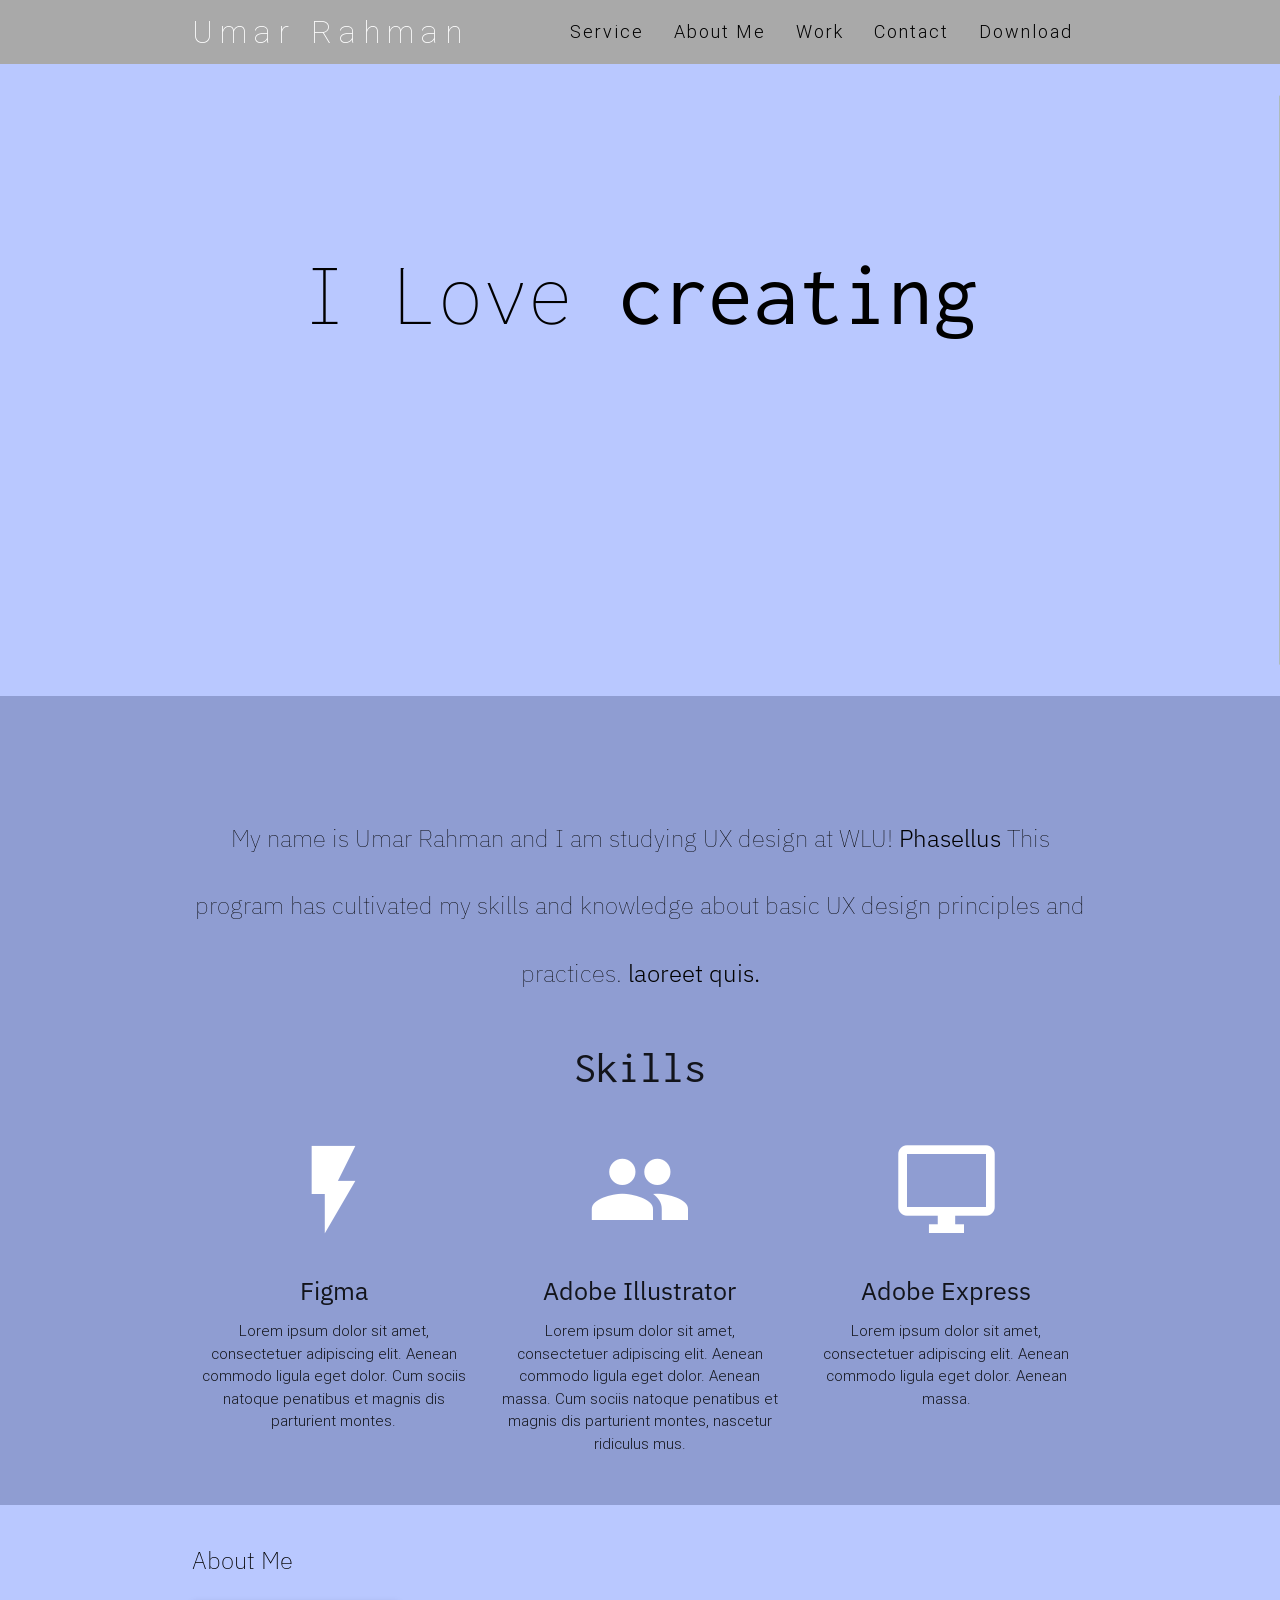
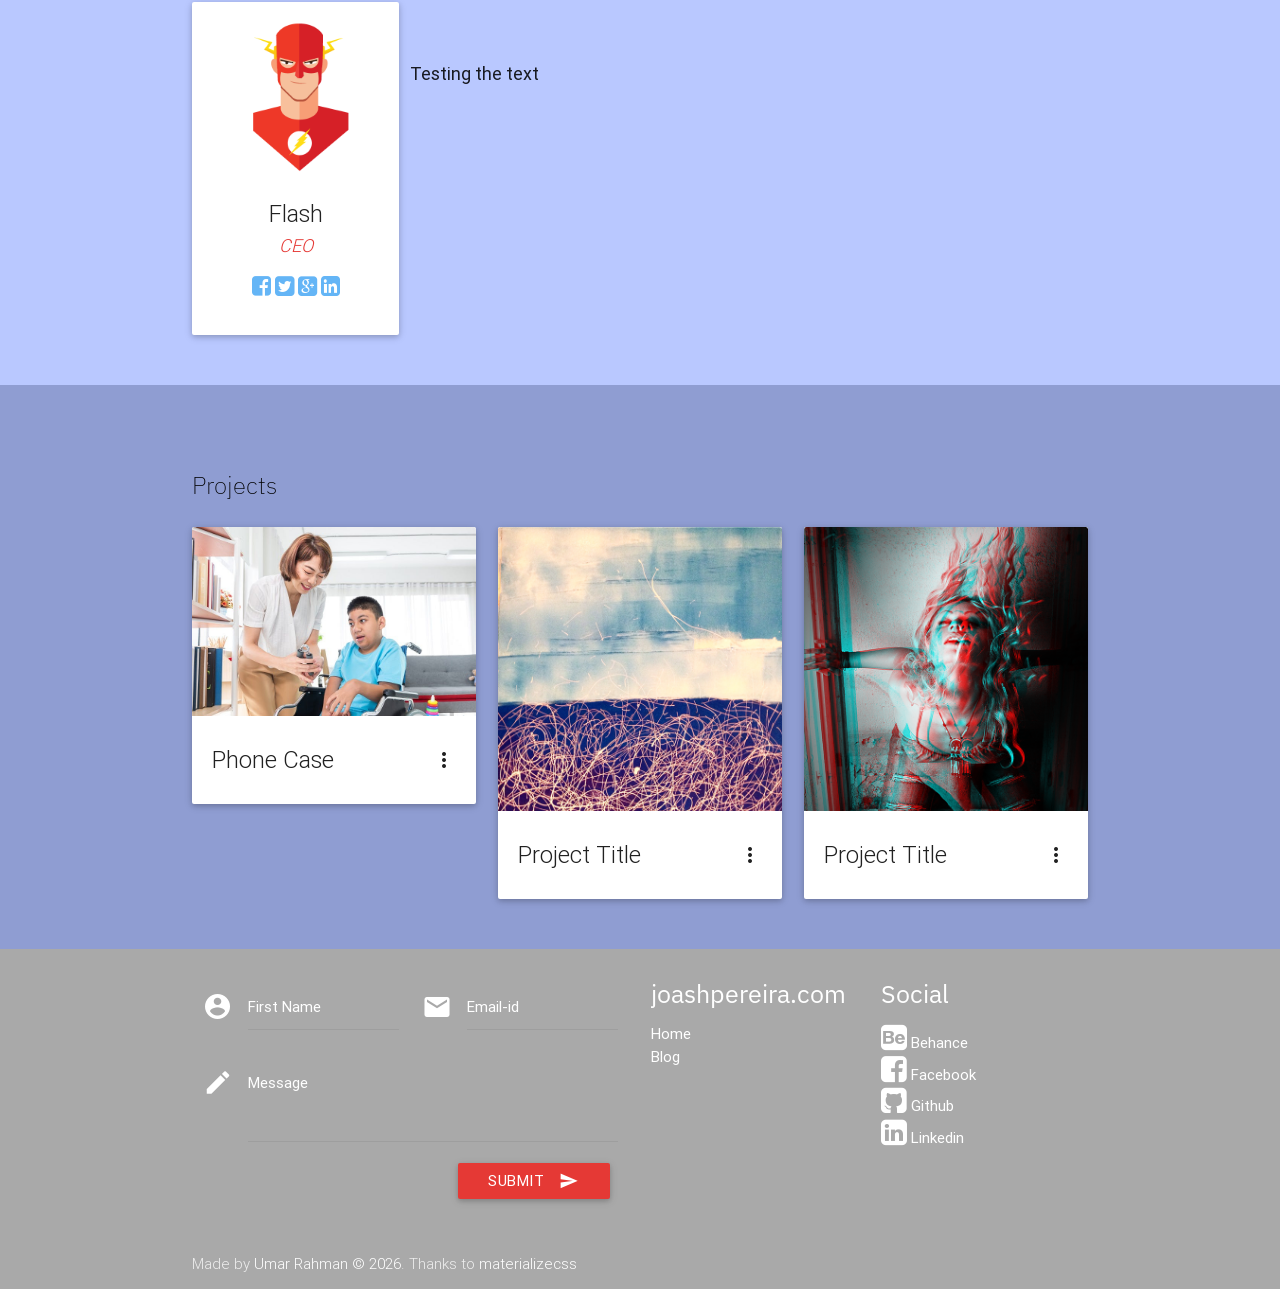
==== commit 25fa9885: "made changes" ====
--- a/index.html
+++ b/index.html
@@ -19,6 +19,22 @@
     <!-- CSS  -->
     <link href="min/plugin-min.css" type="text/css" rel="stylesheet">
     <link href="min/custom-min.css" type="text/css" rel="stylesheet">
+    <link rel="stylesheet" href="./styles.css">
+<link rel="preconnect" href="https://fonts.googleapis.com">
+<link rel="preconnect" href="https://fonts.gstatic.com" crossorigin>
+<link href="https://fonts.googleapis.com/css2?family=IBM+Plex+Sans:wght@200&family=Inconsolata:wght@300&family=Montserrat:wght@300&display=swap" rel="stylesheet">
+
+<style>
+    h2,h3,h4,h5{
+        font-family: 'IBM Plex Sans', sans-serif;
+    }
+    h1,h3{
+        font-family: 'Inconsolata', monospace;
+    }
+    p2,{
+        font-family: 'Montserrat', sans-serif;
+    }
+</style>
 </head>
 
 <body id="top" class="scrollspy">
@@ -41,16 +57,16 @@
                         <a href="#" id="logo-container" class="brand-logo">Umar Rahman</a>
                         <ul class="right hide-on-med-and-down">
                             <li><a href="#intro">Service</a></li>
+                            <li><a href="#about">About Me</a></li>
                             <li><a href="#work">Work</a></li>
-                            <li><a href="#team">Team</a></li>
                             <li><a href="#contact">Contact</a></li>
                             <li><a href="https://github.com/joashp/material-design-template"
                                     target="_blank">Download</a></li>
                         </ul>
                         <ul id="nav-mobile" class="side-nav">
                             <li><a href="#intro">Service</a></li>
-                            <li><a href="#work">Work</a></li>
-                            <li><a href="#team">Team</a></li>
+                            <li><a href="#about">About Me</a></li>
+                            <li><a href="#team">Projects</a></li>
                             <li><a href="#contact">Contact</a></li>
                             <li><a href="https://github.com/joashp/material-design-template"
                                     target="_blank">Download</a></li>
@@ -83,15 +99,19 @@
             <div class="container">
                 <div class="row">
                     <div class="col s12">
-                        <h2 class="center header text_h2"> Lorem ipsum dolor sit amet, consectetur adipiscing elit.
-                            <span class="span_h2"> Phasellus </span>vestibulum lorem risus, nec suscipit lorem <span
+                        <h2 class="center header text_h2"> My name is Umar Rahman and I am studying UX design at WLU!
+                            <span class="span_h2"> Phasellus </span> This program has cultivated my skills and knowledge about basic UX design principles and practices. <span
                                 class="span_h2"> laoreet quis.</span> </h2>
                     </div>
+
+                    <h3>
+                        Skills
+                    </h3>
 
                     <div class="col s12 m4 l4">
                         <div class="center promo promo-example">
                             <i class="mdi-image-flash-on"></i>
-                            <h5 class="promo-caption">Speeds up development</h5>
+                            <h5 class="promo-caption">Figma</h5>
                             <p class="light center">Lorem ipsum dolor sit amet, consectetuer adipiscing elit. Aenean
                                 commodo ligula eget dolor. Cum sociis natoque penatibus et magnis dis parturient montes.
                             </p>
@@ -100,7 +120,7 @@
                     <div class="col s12 m4 l4">
                         <div class="center promo promo-example">
                             <i class="mdi-social-group"></i>
-                            <h5 class="promo-caption">User Experience Focused</h5>
+                            <h5 class="promo-caption">Adobe Illustrator</h5>
                             <p class="light center">Lorem ipsum dolor sit amet, consectetuer adipiscing elit. Aenean
                                 commodo ligula eget dolor. Aenean massa. Cum sociis natoque penatibus et magnis dis
                                 parturient montes, nascetur ridiculus mus.</p>
@@ -109,7 +129,7 @@
                     <div class="col s12 m4 l4">
                         <div class="center promo promo-example">
                             <i class="mdi-hardware-desktop-windows"></i>
-                            <h5 class="promo-caption">Fully responsive</h5>
+                            <h5 class="promo-caption">Adobe Express</h5>
                             <p class="light center">Lorem ipsum dolor sit amet, consectetuer adipiscing elit. Aenean
                                 commodo ligula eget dolor. Aenean massa.</p>
                         </div>
@@ -118,132 +138,10 @@
             </div>
         </section>
 
-        <!--Work-->
-        <section class="section scrollspy" id="work">
-            <div class="container">
-                <h2 class="header text_b">Work </h2>
-                <div class="row">
-                    <div class="col s12 m4 l4">
-                        <div class="card">
-                            <div class="card-image waves-effect waves-block waves-light">
-                                <img class="activator" src="img/project1.jpg">
-                            </div>
-                            <div class="card-content">
-                                <span class="card-title activator grey-text text-darken-4">Project Title <i
-                                        class="mdi-navigation-more-vert right"></i></span>
-                                <p><a href="#">Project link</a></p>
-                            </div>
-                            <div class="card-reveal">
-                                <span class="card-title grey-text text-darken-4">Project Title <i
-                                        class="mdi-navigation-close right"></i></span>
-                                <p>Here is some more information about this project that is only revealed once clicked
-                                    on.</p>
-                            </div>
-                        </div>
-                    </div>
-                    <div class="col s12 m4 l4">
-                        <div class="card">
-                            <div class="card-image waves-effect waves-block waves-light">
-                                <img class="activator" src="img/project2.jpeg">
-                            </div>
-                            <div class="card-content">
-                                <span class="card-title activator grey-text text-darken-4">Project Title <i
-                                        class="mdi-navigation-more-vert right"></i></span>
-                                <p><a href="#">Project link</a></p>
-                            </div>
-                            <div class="card-reveal">
-                                <span class="card-title grey-text text-darken-4">Project Title <i
-                                        class="mdi-navigation-close right"></i></span>
-                                <p>Here is some more information about this project that is only revealed once clicked
-                                    on.</p>
-                            </div>
-                        </div>
-                    </div>
-                    <div class="col s12 m4 l4">
-                        <div class="card">
-                            <div class="card-image waves-effect waves-block waves-light">
-                                <img class="activator" src="img/project3.png">
-                            </div>
-                            <div class="card-content">
-                                <span class="card-title activator grey-text text-darken-4">Project Title <i
-                                        class="mdi-navigation-more-vert right"></i></span>
-                                <p><a href="#">Project link</a></p>
-                            </div>
-                            <div class="card-reveal">
-                                <span class="card-title grey-text text-darken-4">Project Title <i
-                                        class="mdi-navigation-close right"></i></span>
-                                <p>Here is some more information about this project that is only revealed once clicked
-                                    on.</p>
-                            </div>
-                        </div>
-                    </div>
-                    <div class="col s12 m4 l4">
-                        <div class="card">
-                            <div class="card-image waves-effect waves-block waves-light">
-                                <img class="activator" src="img/project4.jpg">
-                            </div>
-                            <div class="card-content">
-                                <span class="card-title activator grey-text text-darken-4">Project Title <i
-                                        class="mdi-navigation-more-vert right"></i></span>
-                                <p><a href="#">Project link</a></p>
-                            </div>
-                            <div class="card-reveal">
-                                <span class="card-title grey-text text-darken-4">Project Title <i
-                                        class="mdi-navigation-close right"></i></span>
-                                <p>Here is some more information about this project that is only revealed once clicked
-                                    on.</p>
-                            </div>
-                        </div>
-                    </div>
-                    <div class="col s12 m4 l4">
-                        <div class="card">
-                            <div class="card-image waves-effect waves-block waves-light">
-                                <img class="activator" src="img/project5.png">
-                            </div>
-                            <div class="card-content">
-                                <span class="card-title activator grey-text text-darken-4">Project Title <i
-                                        class="mdi-navigation-more-vert right"></i></span>
-                                <p><a href="#">Project link</a></p>
-                            </div>
-                            <div class="card-reveal">
-                                <span class="card-title grey-text text-darken-4">Project Title <i
-                                        class="mdi-navigation-close right"></i></span>
-                                <p>Here is some more information about this project that is only revealed once clicked
-                                    on.</p>
-                            </div>
-                        </div>
-                    </div>
-                    <div class="col s12 m4 l4">
-                        <div class="card">
-                            <div class="card-image waves-effect waves-block waves-light">
-                                <img class="activator" src="img/project6.jpeg">
-                            </div>
-                            <div class="card-content">
-                                <span class="card-title activator grey-text text-darken-4">Project Title <i
-                                        class="mdi-navigation-more-vert right"></i></span>
-                                <p><a href="#">Project link</a></p>
-                            </div>
-                            <div class="card-reveal">
-                                <span class="card-title grey-text text-darken-4">Project Title <i
-                                        class="mdi-navigation-close right"></i></span>
-                                <p>Here is some more information about this project that is only revealed once clicked
-                                    on.</p>
-                            </div>
-                        </div>
-                    </div>
-                </div>
-            </div>
-        </section>
-
-        <!--Parallax-->
-        <section class="parallax-container">
-            <div class="parallax"><img src="img/parallax1.png"></div>
-        </section>
-
-        <!--Team-->
-        <section class="section scrollspy" id="team">
-            <div class="container">
-                <h2 class="header text_b"> Our Team </h2>
+        <!--About-->
+        <section class="section scrollspy" id="about">
+            <div class="container">
+                <h2 class="header text_b"> About Me </h2>
                 <div class="row">
                     <div class="col s12 m3">
                         <div class="card card-avatar">
@@ -271,91 +169,72 @@
                             </div>
                         </div>
                     </div>
-                    <div class="col s12 m3">
-                        <div class="card card-avatar">
-                            <div class="waves-effect waves-block waves-light">
-                                <img class="activator" src="img/avatar2.png">
-                            </div>
-                            <div class="card-content">
-                                <span class="card-title activator grey-text text-darken-4">Cat Woman<br />
-                                    <small><em><a class="red-text text-darken-1" href="#">Designer</a></em></small>
-                                </span>
-                                <p>
-                                    <a class="blue-text text-lighten-2" href="https://www.facebook.com/joash.c.pereira">
-                                        <i class="fa fa-facebook-square"></i>
-                                    </a>
-                                    <a class="blue-text text-lighten-2" href="https://twitter.com/im_joash">
-                                        <i class="fa fa-twitter-square"></i>
-                                    </a>
-                                    <a class="blue-text text-lighten-2"
-                                        href="https://plus.google.com/u/0/+JoashPereira">
-                                        <i class="fa fa-google-plus-square"></i>
-                                    </a>
-                                    <a class="blue-text text-lighten-2" href="https://www.linkedin.com/in/joashp">
-                                        <i class="fa fa-linkedin-square"></i>
-                                    </a>
-                                </p>
-                            </div>
-                        </div>
-                    </div>
-                    <div class="col s12 m3">
-                        <div class="card card-avatar">
-                            <div class="waves-effect waves-block waves-light">
-                                <img class="activator" src="img/avatar3.png">
-                            </div>
-                            <div class="card-content">
-                                <span class="card-title activator grey-text text-darken-4">
-                                    Capt. America <br />
-                                    <small><em><a class="red-text text-darken-1" href="#">CMO</a></em></small></span>
-                                <p>
-                                    <a class="blue-text text-lighten-2" href="https://www.facebook.com/joash.c.pereira">
-                                        <i class="fa fa-facebook-square"></i>
-                                    </a>
-                                    <a class="blue-text text-lighten-2" href="https://twitter.com/im_joash">
-                                        <i class="fa fa-twitter-square"></i>
-                                    </a>
-                                    <a class="blue-text text-lighten-2"
-                                        href="https://plus.google.com/u/0/+JoashPereira">
-                                        <i class="fa fa-google-plus-square"></i>
-                                    </a>
-                                    <a class="blue-text text-lighten-2" href="https://www.linkedin.com/in/joashp">
-                                        <i class="fa fa-linkedin-square"></i>
-                                    </a>
-                                </p>
-                            </div>
-                        </div>
-                    </div>
-                    <div class="col s12 m3">
-                        <div class="card card-avatar">
-                            <div class="waves-effect waves-block waves-light">
-                                <img class="activator" src="img/avatar4.png">
-                            </div>
-                            <div class="card-content">
-                                <span class="card-title activator grey-text text-darken-4">Robin<br />
-                                    <small><em><a class="red-text text-darken-1"
-                                                href="#">Developer</a></em></small></span>
-                                <p>
-                                    <a class="blue-text text-lighten-2" href="https://www.facebook.com/joash.c.pereira">
-                                        <i class="fa fa-facebook-square"></i>
-                                    </a>
-                                    <a class="blue-text text-lighten-2" href="https://twitter.com/im_joash">
-                                        <i class="fa fa-twitter-square"></i>
-                                    </a>
-                                    <a class="blue-text text-lighten-2"
-                                        href="https://plus.google.com/u/0/+JoashPereira">
-                                        <i class="fa fa-google-plus-square"></i>
-                                    </a>
-                                    <a class="blue-text text-lighten-2" href="https://www.linkedin.com/in/joashp">
-                                        <i class="fa fa-linkedin-square"></i>
-                                    </a>
-                                </p>
-                            </div>
-                        </div>
-                    </div>
-                </div>
-            </div>
+                    <p2>
+                        Testing the text
+                        </p2>
         </section>
     </main>
+
+        <!--Projects-->
+        <section class="section scrollspy" id="work">
+            <div class="container">
+                <h2 class="header text_b">Projects </h2>
+                <div class="row">
+                    <div class="col s12 m4 l4">
+                        <div class="card">
+                            <div class="card-image waves-effect waves-block waves-light">
+                                <img class="activator" src="motorfunction.jpeg">
+                            </div>
+                            <div class="card-content">
+                                <span class="card-title activator grey-text text-darken-4">Phone Case <i
+                                        class="mdi-navigation-more-vert right"></i></span>
+                            </div>
+                            <div class="card-reveal">
+                                <span class="card-title grey-text text-darken-4">Phone Case <i
+                                        class="mdi-navigation-close right"></i></span>
+                                <p>This was a project I completed in Maker Lab II. The idea was...
+                                    on.</p>
+                            </div>
+                        </div>
+                    </div>
+                    <div class="col s12 m4 l4">
+                        <div class="card">
+                            <div class="card-image waves-effect waves-block waves-light">
+                                <img class="activator" src="img/project2.jpeg">
+                            </div>
+                            <div class="card-content">
+                                <span class="card-title activator grey-text text-darken-4">Project Title <i
+                                        class="mdi-navigation-more-vert right"></i></span>
+                            </div>
+                            <div class="card-reveal">
+                                <span class="card-title grey-text text-darken-4">Project Title <i
+                                        class="mdi-navigation-close right"></i></span>
+                                <p>Here is some more information about this project that is only revealed once clicked
+                                    on.</p>
+                            </div>
+                        </div>
+                    </div>
+                    <div class="col s12 m4 l4">
+                        <div class="card">
+                            <div class="card-image waves-effect waves-block waves-light">
+                                <img class="activator" src="img/project3.png">
+                            </div>
+                            <div class="card-content">
+                                <span class="card-title activator grey-text text-darken-4">Project Title <i
+                                        class="mdi-navigation-more-vert right"></i></span>
+                            </div>
+                            <div class="card-reveal">
+                                <span class="card-title grey-text text-darken-4">Project Title <i
+                                        class="mdi-navigation-close right"></i></span>
+                                <p>Here is some more information about this project that is only revealed once clicked
+                                    on.</p>
+                            </div>
+                        </div>
+                    </div>
+                </div>
+            </div>
+        </section>
+
     <!--Footer-->
     <footer id="contact" class="page-footer default_color scrollspy">
         <div class="container">
@@ -423,7 +302,7 @@
         </div>
         <div class="footer-copyright default_color">
             <div class="container">
-                Made by <a class="white-text" href="http://joashpereira.com">Joash Pereira</a>. Thanks to <a
+                Made by <a class="white-text" href="http://joashpereira.com">Umar Rahman &copy; <x-fullyear><x-fullyear></a>. Thanks to <a
                     class="white-text" href="http://materializecss.com/">materializecss</a>
             </div>
         </div>
@@ -433,6 +312,7 @@
     <!--  Scripts-->
     <script src="min/plugin-min.js"></script>
     <script src="min/custom-min.js"></script>
+    <script src="customelements.js"></script>
 
 </body>
 
--- a/styles.css
+++ b/styles.css
@@ -0,0 +1,76 @@
+nav ul a {
+    font-size: 1.2rem;
+    color: black;
+    letter-spacing: 2px;
+    display: block;
+    font-weight: 300;
+    padding: 0px 15px;
+}
+
+#index-banner {
+    background-color: rgb(185, 200, 255);
+}
+span
+{
+    color: black;
+}
+#intro {
+    background-color: rgb(143, 157, 210);
+}
+#contact {
+    background-color: orangered
+}
+.center.header.text_h2, .span_h2 {
+    color: black
+}
+.promo-example i {
+    filter: brightness(0) invert(1);
+}
+.header.text_b{
+    color: black;
+}
+#about {
+    background-color: rgb(185, 200, 255);
+}
+.brand-logo {
+    color: black;
+}
+#nav_f {
+    background-color: yellow;
+    box-shadow: none !important;
+    -webkit-box-shadow: none !important;
+}
+#work {
+    background-color: rgb(143, 157, 210);
+}
+h2{
+    font-size: x-large;
+}
+h2{
+    font-weight:200;
+}
+p2 {
+    font-size: large;
+    padding: 20px;
+    margin: auto;
+    display: block;
+    width: 80%;
+}
+p2 {
+    padding-top: 65px;
+    padding-bottom: 65px;
+    padding-left: 50px;
+    padding-right: 50px;
+}
+h3 {
+    text-align: center;
+}
+.default_color {
+    background-color: rgb(169, 169, 169) !important;
+}
+.GMP1.png{
+    padding-top: 65px;
+    padding-bottom: 65px;
+    padding-left: 50px;
+    padding-right: 50px;
+}
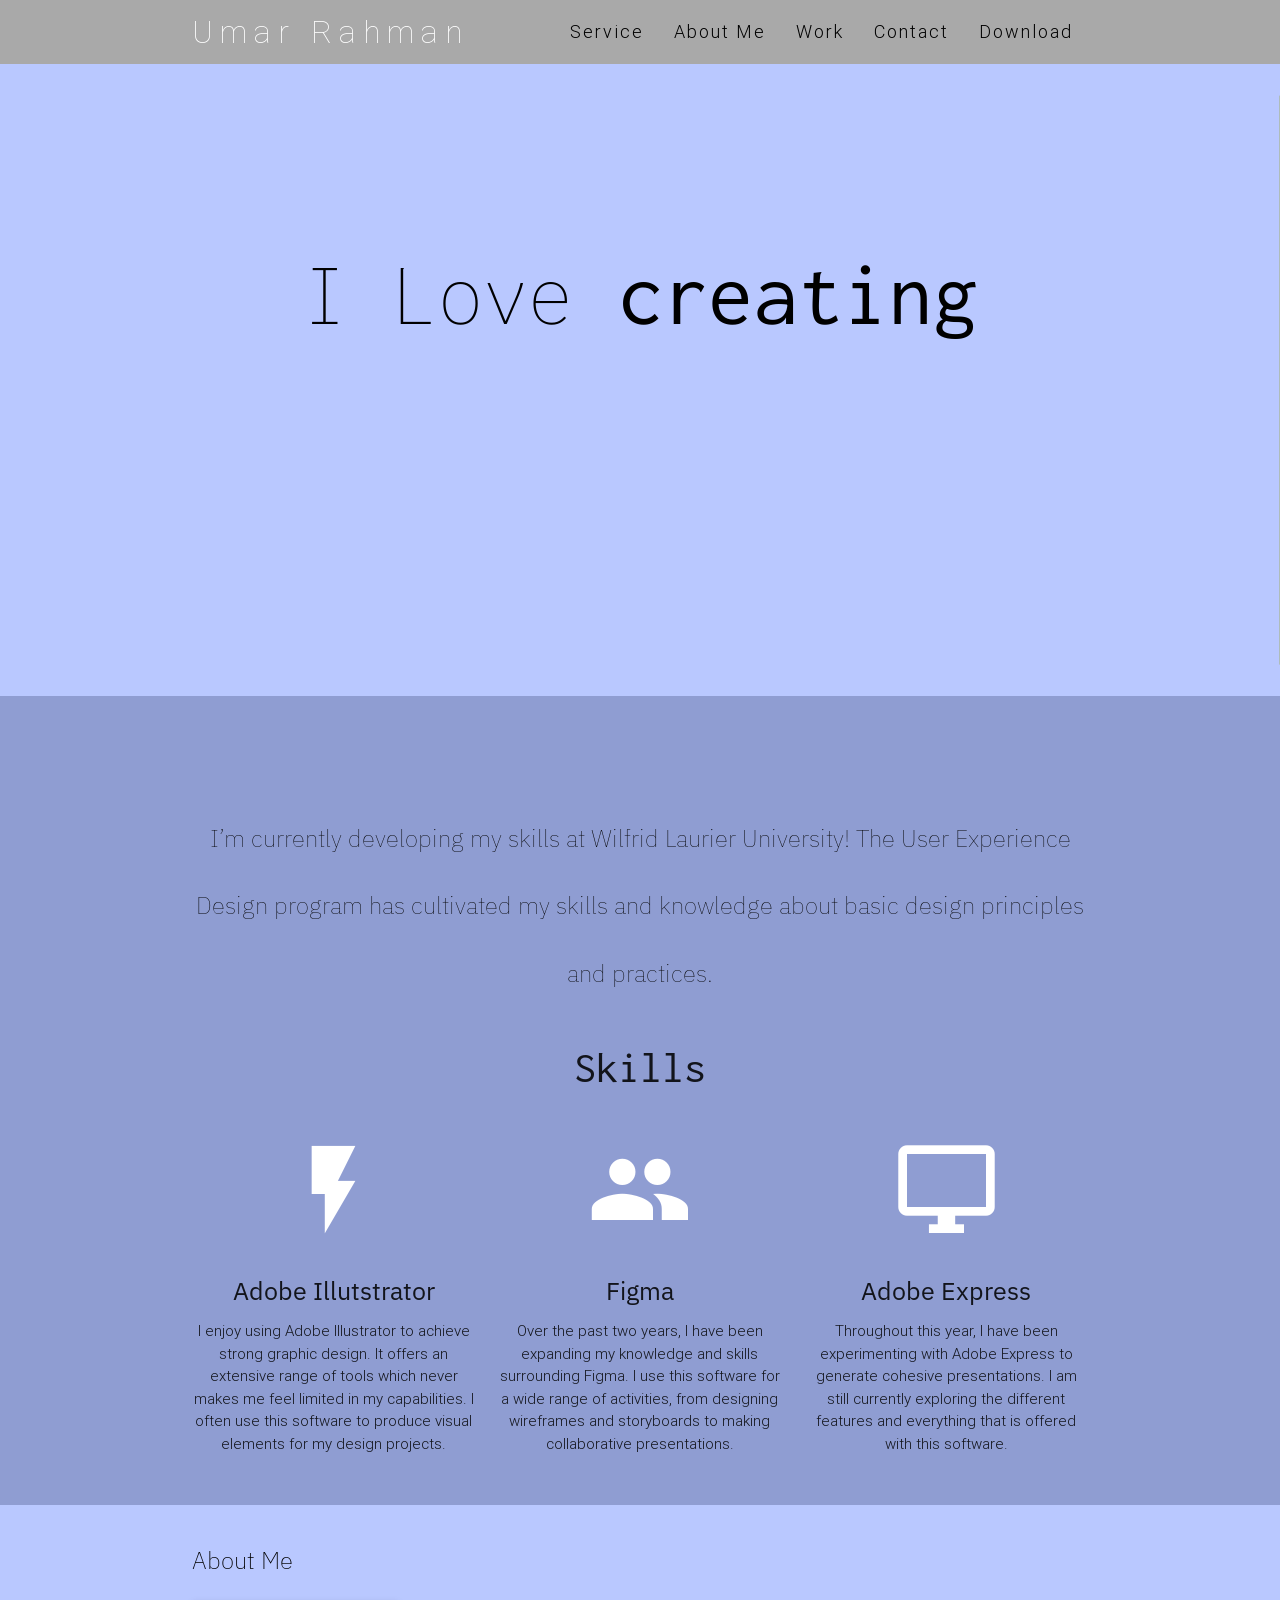
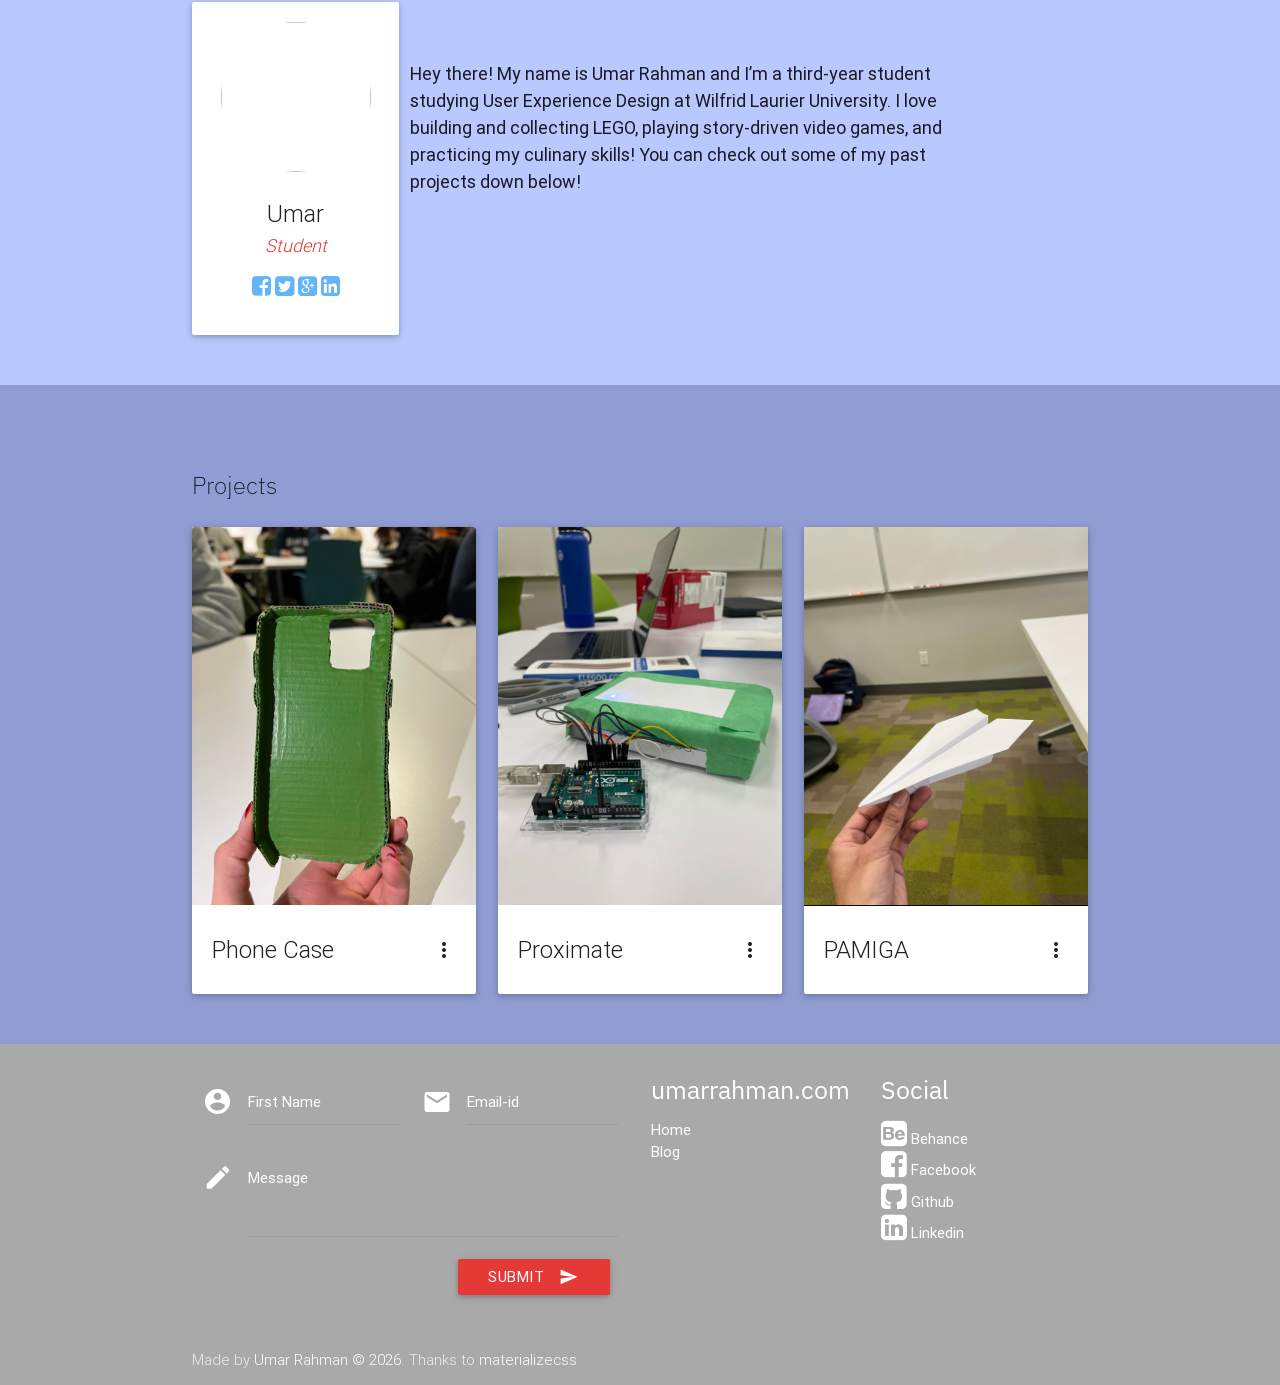
==== commit 996d1374: "completed" ====
--- a/index.html
+++ b/index.html
@@ -99,9 +99,9 @@
             <div class="container">
                 <div class="row">
                     <div class="col s12">
-                        <h2 class="center header text_h2"> My name is Umar Rahman and I am studying UX design at WLU!
-                            <span class="span_h2"> Phasellus </span> This program has cultivated my skills and knowledge about basic UX design principles and practices. <span
-                                class="span_h2"> laoreet quis.</span> </h2>
+                        <h2 class="center header text_h2"> I’m currently developing my skills at Wilfrid Laurier University!
+                            <span class="span_h2">  </span> The User Experience Design program has cultivated my skills and knowledge about basic design principles and practices. <span
+                                class="span_h2"> </span> </h2>
                     </div>
 
                     <h3>
@@ -111,27 +111,23 @@
                     <div class="col s12 m4 l4">
                         <div class="center promo promo-example">
                             <i class="mdi-image-flash-on"></i>
-                            <h5 class="promo-caption">Figma</h5>
-                            <p class="light center">Lorem ipsum dolor sit amet, consectetuer adipiscing elit. Aenean
-                                commodo ligula eget dolor. Cum sociis natoque penatibus et magnis dis parturient montes.
+                            <h5 class="promo-caption">Adobe Illutstrator</h5>
+                            <p class="light center">I enjoy using Adobe Illustrator to achieve strong graphic design. It offers an extensive range of tools which never makes me feel limited in my capabilities. I often use this software to produce visual elements for my design projects.
                             </p>
                         </div>
                     </div>
                     <div class="col s12 m4 l4">
                         <div class="center promo promo-example">
                             <i class="mdi-social-group"></i>
-                            <h5 class="promo-caption">Adobe Illustrator</h5>
-                            <p class="light center">Lorem ipsum dolor sit amet, consectetuer adipiscing elit. Aenean
-                                commodo ligula eget dolor. Aenean massa. Cum sociis natoque penatibus et magnis dis
-                                parturient montes, nascetur ridiculus mus.</p>
+                            <h5 class="promo-caption">Figma</h5>
+                            <p class="light center">Over the past two years, I have been expanding my knowledge and skills surrounding Figma. I use this software for a wide range of activities, from designing wireframes and storyboards to making collaborative presentations.</p>
                         </div>
                     </div>
                     <div class="col s12 m4 l4">
                         <div class="center promo promo-example">
                             <i class="mdi-hardware-desktop-windows"></i>
                             <h5 class="promo-caption">Adobe Express</h5>
-                            <p class="light center">Lorem ipsum dolor sit amet, consectetuer adipiscing elit. Aenean
-                                commodo ligula eget dolor. Aenean massa.</p>
+                            <p class="light center">Throughout this year, I have been experimenting with Adobe Express to generate cohesive presentations. I am still currently exploring the different features and everything that is offered with this software. </p>
                         </div>
                     </div>
                 </div>
@@ -146,11 +142,11 @@
                     <div class="col s12 m3">
                         <div class="card card-avatar">
                             <div class="waves-effect waves-block waves-light">
-                                <img class="activator" src="img/avatar1.png">
+                                <img class="activator" src="me3.jpg">
                             </div>
                             <div class="card-content">
-                                <span class="card-title activator grey-text text-darken-4">Flash <br />
-                                    <small><em><a class="red-text text-darken-1" href="#">CEO</a></em></small></span>
+                                <span class="card-title activator grey-text text-darken-4">Umar <br />
+                                    <small><em><a class="red-text text-darken-1" href="#">Student</a></em></small></span>
                                 <p>
                                     <a class="blue-text text-lighten-2" href="https://www.facebook.com/joash.c.pereira">
                                         <i class="fa fa-facebook-square"></i>
@@ -170,7 +166,7 @@
                         </div>
                     </div>
                     <p2>
-                        Testing the text
+                        Hey there! My name is Umar Rahman and I’m a third-year student studying User Experience Design at Wilfrid Laurier University. I love building and collecting LEGO, playing story-driven video games, and practicing my culinary skills! You can check out some of my past projects down below!
                         </p2>
         </section>
     </main>
@@ -183,7 +179,7 @@
                     <div class="col s12 m4 l4">
                         <div class="card">
                             <div class="card-image waves-effect waves-block waves-light">
-                                <img class="activator" src="motorfunction.jpeg">
+                                <img class="activator" src="phonecase.jpg">
                             </div>
                             <div class="card-content">
                                 <span class="card-title activator grey-text text-darken-4">Phone Case <i
@@ -192,42 +188,39 @@
                             <div class="card-reveal">
                                 <span class="card-title grey-text text-darken-4">Phone Case <i
                                         class="mdi-navigation-close right"></i></span>
-                                <p>This was a project I completed in Maker Lab II. The idea was...
-                                    on.</p>
+                                <p>In Maker Lab II, my group and I developed a smartphone case marketed towards those who experience motor dysfunction in their wrists. The purpose of this design was to strengthen users’ grip and increase their confidence in operating a smartphone without requiring any form of assistance.</p>
                             </div>
                         </div>
                     </div>
                     <div class="col s12 m4 l4">
                         <div class="card">
                             <div class="card-image waves-effect waves-block waves-light">
-                                <img class="activator" src="img/project2.jpeg">
+                                <img class="activator" src="proximate.jpg">
                             </div>
                             <div class="card-content">
-                                <span class="card-title activator grey-text text-darken-4">Project Title <i
+                                <span class="card-title activator grey-text text-darken-4">Proximate <i
                                         class="mdi-navigation-more-vert right"></i></span>
                             </div>
                             <div class="card-reveal">
-                                <span class="card-title grey-text text-darken-4">Project Title <i
+                                <span class="card-title grey-text text-darken-4">Proximate <i
                                         class="mdi-navigation-close right"></i></span>
-                                <p>Here is some more information about this project that is only revealed once clicked
-                                    on.</p>
+                                <p>My group and I coded and manufactured a working proximity sensor that accurately reflected upon several design concepts learned throughout the Maker Lab I course, such as somesthetic design, “DIY” strategies, and tinkering. Proximate aimed to adhere to a range of senses, including sight, sound, and touch. The purpose of this design was to enhance the user’s visuospatial awareness across different scenarios. For example, being completely aware of your surroundings whilst attempting to reverse-park in a tight garage.</p>
                             </div>
                         </div>
                     </div>
                     <div class="col s12 m4 l4">
                         <div class="card">
                             <div class="card-image waves-effect waves-block waves-light">
-                                <img class="activator" src="img/project3.png">
+                                <img class="activator" src="pamigaa.jpg">
                             </div>
                             <div class="card-content">
-                                <span class="card-title activator grey-text text-darken-4">Project Title <i
+                                <span class="card-title activator grey-text text-darken-4">PAMIGA <i
                                         class="mdi-navigation-more-vert right"></i></span>
                             </div>
                             <div class="card-reveal">
-                                <span class="card-title grey-text text-darken-4">Project Title <i
+                                <span class="card-title grey-text text-darken-4">PAMIGA <i
                                         class="mdi-navigation-close right"></i></span>
-                                <p>Here is some more information about this project that is only revealed once clicked
-                                    on.</p>
+                                <p>The objective of this Maker Lab I project was to develop a comprehensive user manual that explains in detail how to create the ubiquitous paper airplane known as the Nakamura Lock. Working on this project allowed me to develop my graphic design skills, as I had to carefully consider design elements surrounding colour, typography, composition, and visual hierarchy.</p>
                             </div>
                         </div>
                     </div>
@@ -267,7 +260,7 @@
                     </form>
                 </div>
                 <div class="col l3 s12">
-                    <h5 class="white-text">joashpereira.com</h5>
+                    <h5 class="white-text">umarrahman.com</h5>
                     <ul>
                         <li><a class="white-text" href="http://www.joashpereira.com/">Home</a></li>
                         <li><a class="white-text" href="http://www.joashpereira.com/blog">Blog</a></li>
